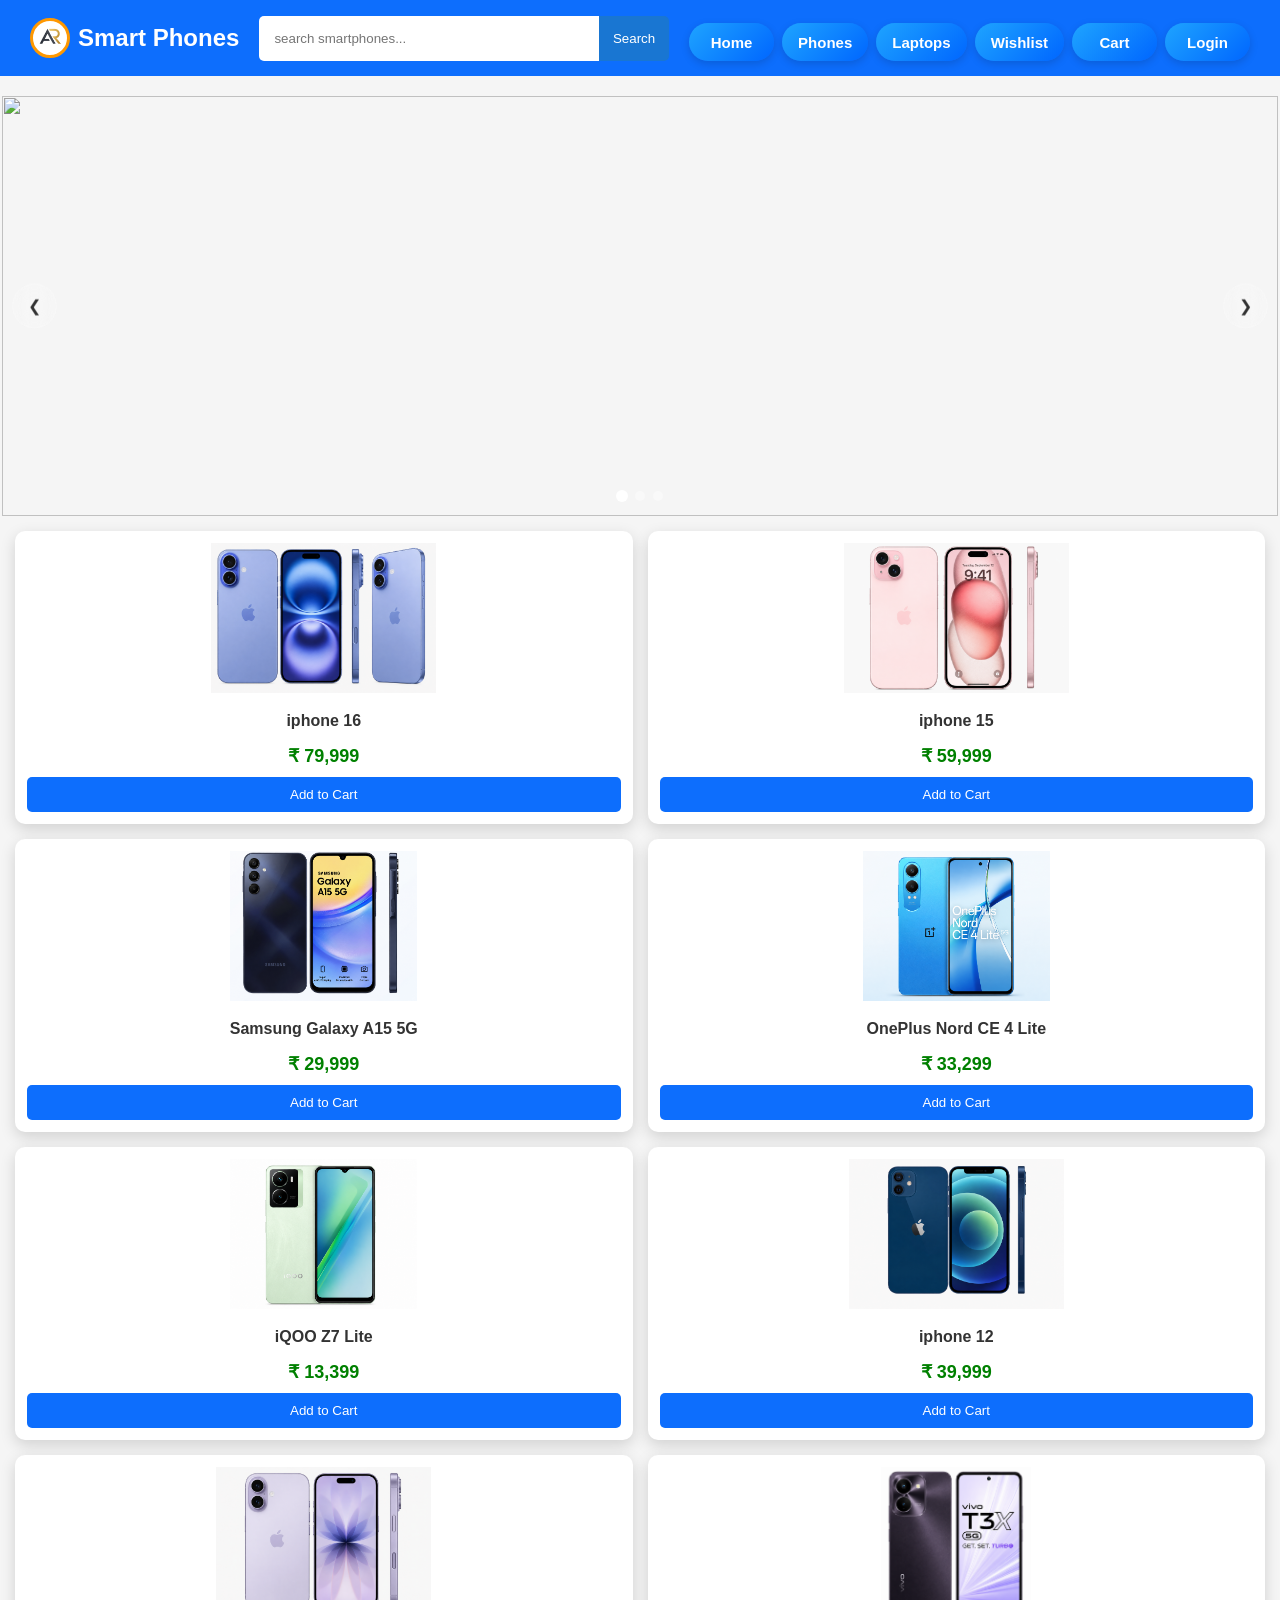
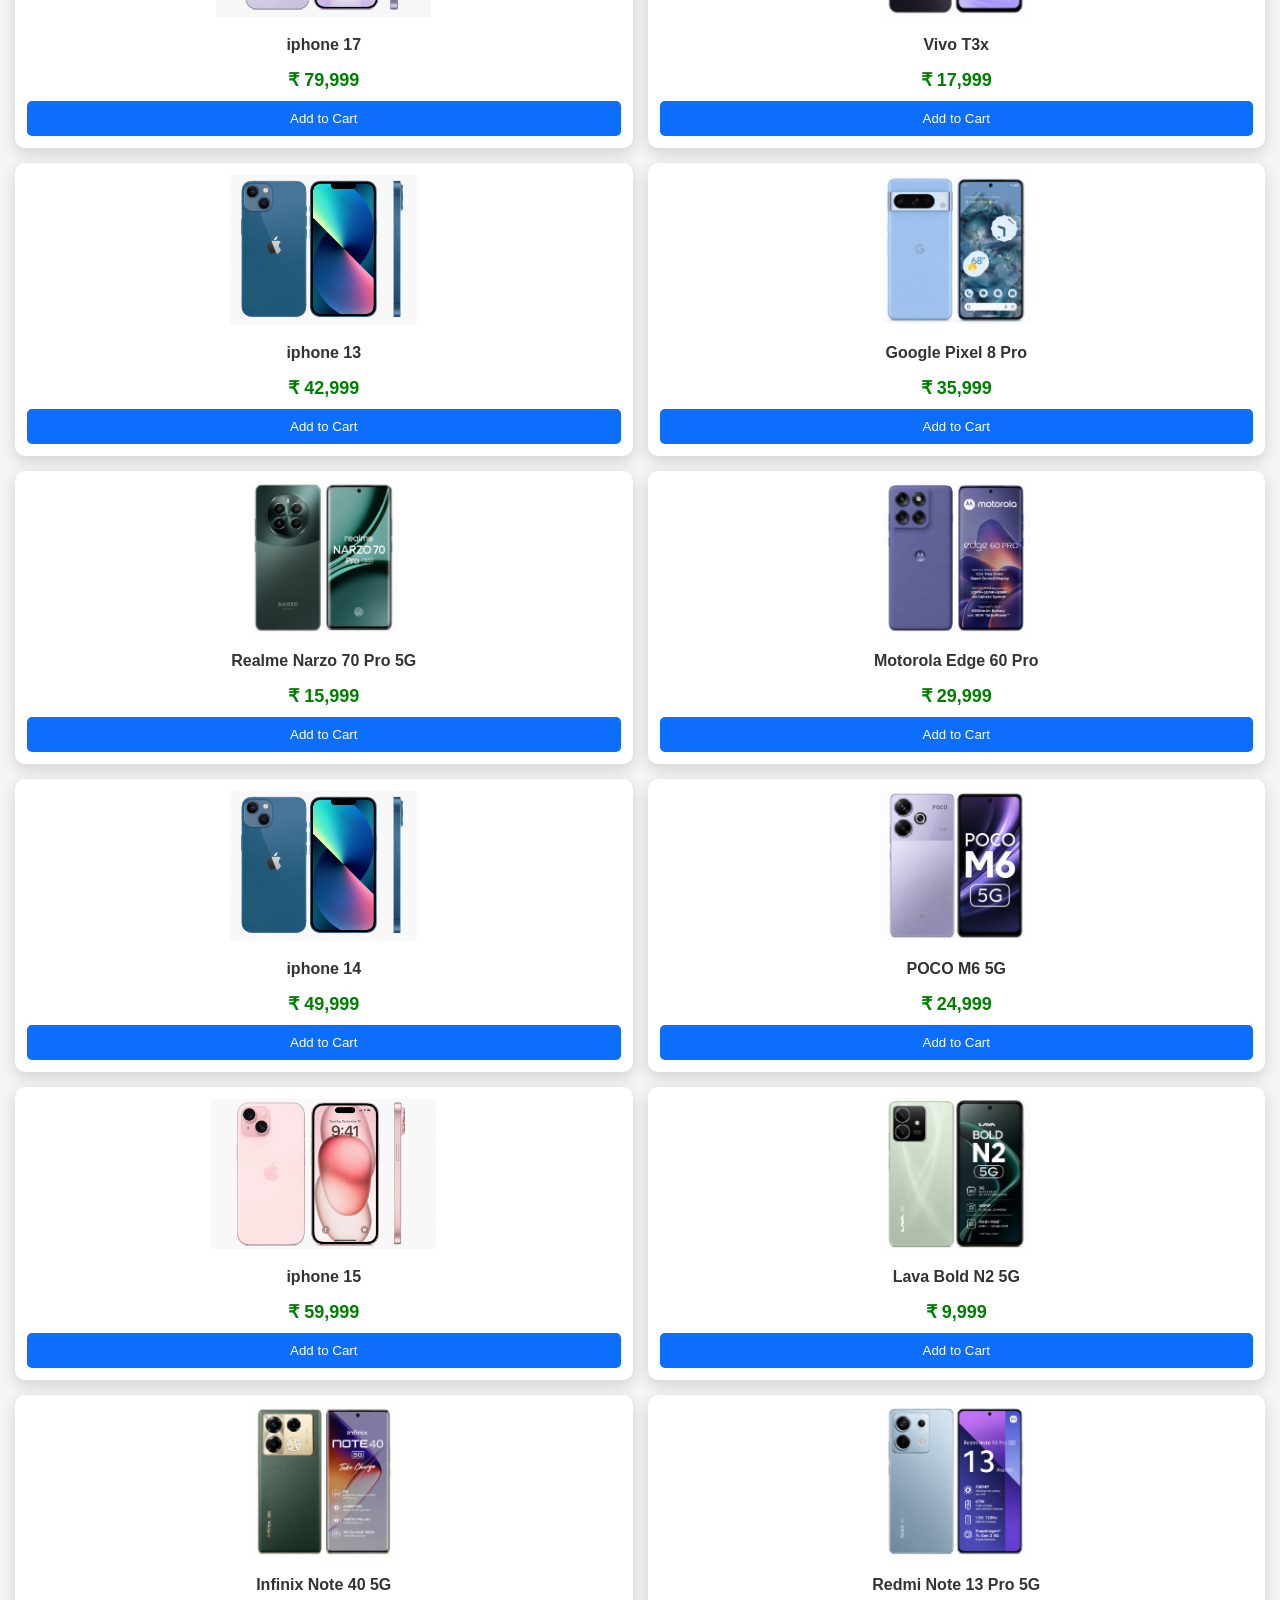
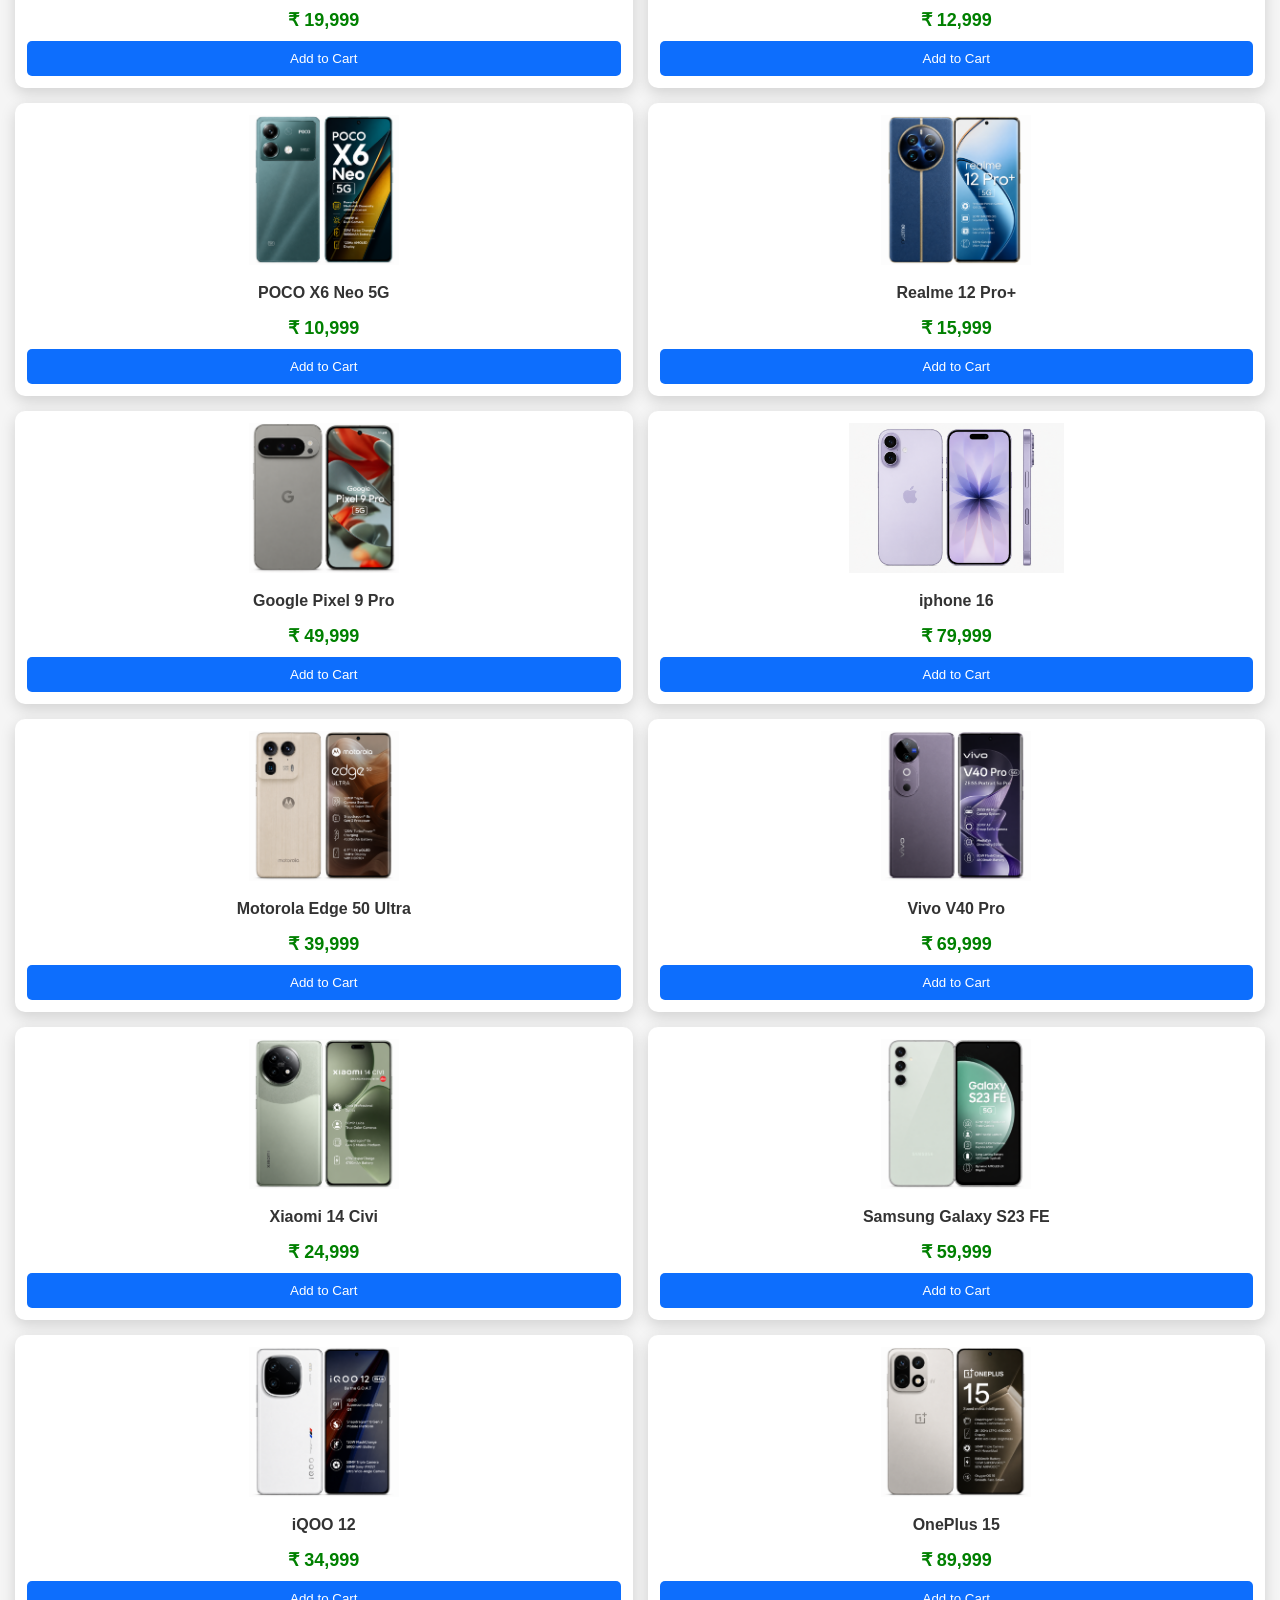
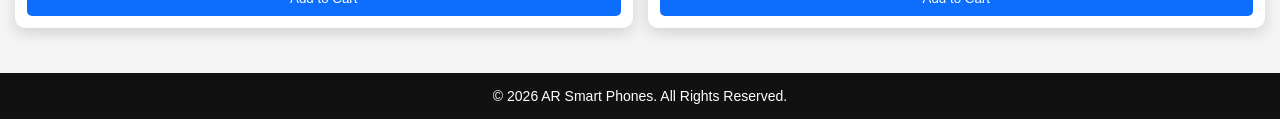
==== index.html @ ede851e2 "new file:   css/hero.css 	modified:   css/home.css 	modified:   index.html 	new file:   js/hero.js 	" ====
<!DOCTYPE html>
<html lang="en">

<head>
    <meta charset="UTF-8">
    <meta name="viewport" content="width=device-width, initial-scale=1.0">
    <title>AR SMART PHONES</title>
    <link rel="stylesheet" href="css/home.css">
    <link rel="stylesheet" href="css/hero.css">

</head>

<body>

    <header>
        <div class="logo">
            <img src="ar_logo1st.png" alt="AR_Logo">
            <h1>Smart Phones</h1>
        </div>

        <div class="search">
            <input type="text" placeholder="search smartphones...">
            <button>Search</button>
        </div>

        <nav>
            <a href="index.html" class="category">Home</a>
            <a href="products.html" class="category">Phones</a>
            <a href="laptops.html" class="category">Laptops</a>
            <a href="wishlist.html" class="category">Wishlist</a>
            <a href="cart.html" class="category">Cart</a>
            <a href="login.html" class="category">Login</a>
        </nav>
    </header>

    <div class="hero">
        <div class="slider" id="slider">

            <div class="slide active"><img src="https://picsum.photos/id/1015/1200/500"></div>
            <div class="slide"><img src="https://picsum.photos/id/1016/1200/500"></div>
            <div class="slide"><img src="https://picsum.photos/id/1018/1200/500"></div>

            <div class="arrow left" onclick="prevSlide()">❮</div>
            <div class="arrow right" onclick="nextSlide()">❯</div>

            <div class="dots" id="dots"></div>

        </div>
    </div>

    <section class="products">

        <div class="card">
            <img src="iphone 16.png" alt="iphone 16">
            <h3>iphone 16</h3>
            <p>₹ 79,999</p>
            <button>Add to Cart</button>
        </div>

        <div class="card">
            <img src="image/iphone 15.png" alt="iphone 15">
            <h3>iphone 15</h3>
            <p>₹ 59,999</p>
            <button>Add to Cart</button>
        </div>

        <div class="card">
            <img src="image/samsumg galaxy a15.png" alt="Samsung Galaxy A15 5G">
            <h3>Samsung Galaxy A15 5G</h3>
            <p>₹ 29,999</p>
            <button>Add to Cart</button>
        </div>

        <div class="card">
            <img src="image/OnePlus Nord ce 4 lite.png" alt="OnePlus Nord CE 4 Lite">
            <h3>OnePlus Nord CE 4 Lite</h3>
            <p>₹ 33,299</p>
            <button>Add to Cart</button>
        </div>

        <div class="card">
            <img src="image/iqooZ7Lite.png" alt="iQOO Z7 Lite">
            <h3>iQOO Z7 Lite</h3>
            <p>₹ 13,399</p>
            <button>Add to Cart</button>
        </div>

        <div class="card">
            <img src="image/iphone 12.png" alt="iphone 12">
            <h3>iphone 12</h3>
            <p>₹ 39,999</p>
            <button>Add to Cart</button>
        </div>

        <div class="card">
            <img src="image/iphone17.png" alt="iphone 17">
            <h3>iphone 17</h3>
            <p>₹ 79,999</p>
            <button>Add to Cart</button>
        </div>

        <div class="card">
            <img src="image/vivoT3x.png" alt="Vivo T3x">
            <h3>Vivo T3x</h3>
            <p>₹ 17,999</p>
            <button>Add to Cart</button>
        </div>

        <div class="card">
            <img src="image/iphone13.png" alt="iphone 13">
            <h3>iphone 13</h3>
            <p>₹ 42,999</p>
            <button>Add to Cart</button>
        </div>

        <div class="card">
            <img src="image/googlePixel8Pro.png" alt="Google Pixel 8 Pro">
            <h3>Google Pixel 8 Pro</h3>
            <p>₹ 35,999</p>
            <button>Add to Cart</button>
        </div>

        <div class="card">
            <img src="image/realmeNarzo70Pro5G.png" alt="Realme Narzo 70 Pro 5G">
            <h3>Realme Narzo 70 Pro 5G</h3>
            <p>₹ 15,999</p>
            <button>Add to Cart</button>
        </div>

        <div class="card">
            <img src="image/motorolaEdge60Pro.png" alt="Motorola Edge 60 Pro">
            <h3>Motorola Edge 60 Pro</h3>
            <p>₹ 29,999</p>
            <button>Add to Cart</button>
        </div>

        <div class="card">
            <img src="image/iphone13.png" alt="iphone 14">
            <h3>iphone 14</h3>
            <p>₹ 49,999</p>
            <button>Add to Cart</button>
        </div>

        <div class="card">
            <img src="image/pocoM65G.png" alt="POCO M6 5G">
            <h3>POCO M6 5G</h3>
            <p>₹ 24,999</p>
            <button>Add to Cart</button>
        </div>

        <div class="card">
            <img src="image/iphone 15.png" alt="iphone 15">
            <h3>iphone 15</h3>
            <p>₹ 59,999</p>
            <button>Add to Cart</button>
        </div>

        <div class="card">
            <img src="image/lavaBoldN25G.png" alt="Lava Bold N2 5G">
            <h3>Lava Bold N2 5G</h3>
            <p>₹ 9,999</p>
            <button>Add to Cart</button>
        </div>

        <div class="card">
            <img src="image/infinixNote405G.png" alt="Infinix Note 40 5G">
            <h3>Infinix Note 40 5G</h3>
            <p>₹ 19,999</p>
            <button>Add to Cart</button>
        </div>

        <div class="card">
            <img src="image/redmiNote13Pro5G.png" alt="Redmi Note 13 Pro 5G">
            <h3>Redmi Note 13 Pro 5G</h3>
            <p>₹ 12,999</p>
            <button>Add to Cart</button>
        </div>

        <div class="card">
            <img src="image/pocoX6Neo5G.png" alt="POCO X6 Neo 5G">
            <h3>POCO X6 Neo 5G</h3>
            <p>₹ 10,999</p>
            <button>Add to Cart</button>
        </div>

        <div class="card">
            <img src="image/realme12ProPlus.png" alt="Realme 12 Pro+">
            <h3>Realme 12 Pro+</h3>
            <p>₹ 15,999</p>
            <button>Add to Cart</button>
        </div>

        <div class="card">
            <img src="image/googlePixel9Pro.png" alt="Google Pixel 9 pro">
            <h3>Google Pixel 9 Pro</h3>
            <p>₹ 49,999</p>
            <button>Add to Cart</button>
        </div>

        <div class="card">
            <img src="image/iphone17.png" alt="iphone 16">
            <h3>iphone 16</h3>
            <p>₹ 79,999</p>
            <button>Add to Cart</button>
        </div>

        <div class="card">
            <img src="image/motorolaEdge50Ultra.png" alt="Motorola Edge 50 Ultra">
            <h3>Motorola Edge 50 Ultra</h3>
            <p>₹ 39,999</p>
            <button>Add to Cart</button>
        </div>

        <div class="card">
            <img src="image/vivoV40Pro.png" alt="Vivo V40 Pro">
            <h3>Vivo V40 Pro</h3>
            <p>₹ 69,999</p>
            <button>Add to Cart</button>
        </div>

        <div class="card">
            <img src="image/xiaomi14civi.png" alt="Xiaomi 14 Civi">
            <h3>Xiaomi 14 Civi</h3>
            <p>₹ 24,999</p>
            <button>Add to Cart</button>
        </div>

        <div class="card">
            <img src="image/s23fe.png" alt="Samsung Galaxy S23 FE">
            <h3>Samsung Galaxy S23 FE</h3>
            <p>₹ 59,999</p>
            <button>Add to Cart</button>
        </div>

        <div class="card">
            <img src="image/iqoo12.png" alt="iQOO 12">
            <h3>iQOO 12</h3>
            <p>₹ 34,999</p>
            <button>Add to Cart</button>
        </div>

        <div class="card">
            <img src="image/oneplus 15.png" alt="OnePlus 15">
            <h3>OnePlus 15</h3>
            <p>₹ 89,999</p>
            <button>Add to Cart</button>
        </div>

    </section>

    <footer>
        <p>&copy; 2026 AR Smart Phones. All Rights Reserved.</p>
    </footer>

    <script src="js/hero.js"></script>
    <script src="js/home.js"></script>
</body>

</html>
---- css/home.css ----
/* =========================
   RESET
========================= */

*{
    margin:0;
    padding:0;
    box-sizing:border-box;
    font-family:Arial,sans-serif;
}

body{
    background:#f5f5f5;
    color:#333;
}

/* =========================
   HEADER
========================= */

header{
    display:flex;
    justify-content:space-between;
    align-items:center;
    flex-wrap:wrap;
    gap:20px;
    background:#0d6efd;
    color:#fff;
    padding:15px 30px;
    position:sticky;
    top:0;
    z-index:1000;
    margin-bottom:20px;
}

/* =========================
   LOGO
========================= */

.logo{
    display:flex;
    justify-content:center;
    align-items:center;
    gap:8px;
}

.logo img{
    width:40px;
    height:40px;
    background:#fff;
    border-radius:50%;
    border:3px solid #ff9800;
}

.logo h1{
    color:#fff;
    font-size:24px;
    margin:0;
    text-align:center;
}

/* =========================
   SEARCH
========================= */

.search{
    flex:1;
    max-width:550px;
    min-width:250px;
    display:flex;
}

.search input{
    flex:1;
    height:45px;
    padding:0 15px;
    border:none;
    outline:none;
    border-radius:5px 0 0 5px;
}

.search button{
    width:70px;
    border:none;
    background:#1976d2;
    color:#fff;
    cursor:pointer;
    border-radius:0 5px 5px 0;
}

/* =========================
   NAVIGATION
========================= */

nav{
    display:flex;
    justify-content:center;
    align-items:center;
    gap:8px;
    flex-wrap:wrap;
    margin-top:8px;
}

nav a{
    display:inline-flex;
    justify-content:center;
    align-items:center;
    min-width:85px;
    height:38px;
    padding:0 16px;
    background:linear-gradient(135deg,#1ea4ff,#0066ff);
    color:#fff;
    text-decoration:none;
    font-size:15px;
    font-weight:600;
    border-radius:25px;
    box-shadow:0 3px 8px rgba(0,0,0,.15);
    transition:.3s ease;
}

nav a:hover,
nav a.active{
    background:linear-gradient(135deg,#0066ff,#0048cc);
    transform:translateY(-2px);
}

/* =========================
   PRODUCTS
========================= */

.products{
    display:grid;
    grid-template-columns:repeat(auto-fit,minmax(250px,1fr));
    gap:20px;
    padding:30px;
}

.card{
    background:#fff;
    padding:20px;
    border-radius:10px;
    box-shadow:0 5px 15px rgba(0,0,0,.15);
    text-align:center;
}

.card img{
    width:100%;
    height:220px;
    object-fit:contain;
}

.card h3{
    margin:15px 0;
}

.card p{
    color:green;
    font-size:22px;
    font-weight:bold;
}

.card button{
    margin-top:10px;
    padding:10px 20px;
    background:#0d6efd;
    color:#fff;
    border:none;
    border-radius:5px;
    cursor:pointer;
}

/* =========================
   FOOTER
========================= */

footer{
    background:#111;
    color:#fff;
    text-align:center;
    padding:20px;
    margin-top:30px;
}

/* =========================
   MOBILE RESPONSIVE
========================= */

@media(max-width:768px){

    .logo{
        display:flex;
        justify-content:center;
        
    }
}

.hero h2{
    font-size:30px;
}

.hero p{
    font-size:16px;
}

.products{
    grid-template-columns:repeat(2,1fr);
    gap:15px;
    padding:15px;
}

.card{
    padding:12px;
}

.card img{
    height:150px;
}

.card h3{
    font-size:16px;
}

.card p{
    font-size:18px;
}

.card button{
    width:100%;
    padding:10px;
}

footer{
    font-size:14px;
    padding:15px;
}
---- css/hero.css ----
.hero {
    max-width: 1276px;
    margin: auto;
    overflow: hidden;
    position: relative;
}

.slider {
    display: flex;
    width: 100%;
    height: 420px;
    position: relative;
}

.slide {
    min-width: 100%;
    height: 100%;
    position: absolute;
    top: 0;
    left: 0;
    opacity: 0;
    transform: scale(1.1);
    transition: all 0.8s ease;
}

.slide.active {
    opacity: 1;
    transform: scale(1);
    z-index: 1;
}

.slide img {
    width: 100%;
    height: 100%;
    object-fit: cover;
    border-radius: 0px;
}

/* arrows */
.arrow {
    position: absolute;
    top: 50%;
    transform: translateY(-50%);
    width: 45px;
    height: 45px;
    border-radius: 50%;
    background: rgba(255, 255, 255, 0.15);
    backdrop-filter: blur(10px);
    border: 1px solid rgba(255, 255, 255, 0.2);
    display: flex;
    align-items: center;
    justify-content: center;
    cursor: pointer;
    z-index: 5;
}

.arrow:hover {
    background: rgba(255, 255, 255, 0.3);
}

.arrow.left {
    left: 10px
}

.arrow.right {
    right: 10px
}

/* dots */
.dots {
    position: absolute;
    bottom: 15px;
    width: 100%;
    display: flex;
    justify-content: center;
    gap: 8px;
}

.dot {
    width: 10px;
    height: 10px;
    border-radius: 50%;
    background: rgba(255, 255, 255, 0.4);
    cursor: pointer;
    transition: 0.3s;
}

.dot.active {
    background: white;
    transform: scale(1.2);
}

@media(max-width:768px) {
    .slider {
        height: 260px
    }
}
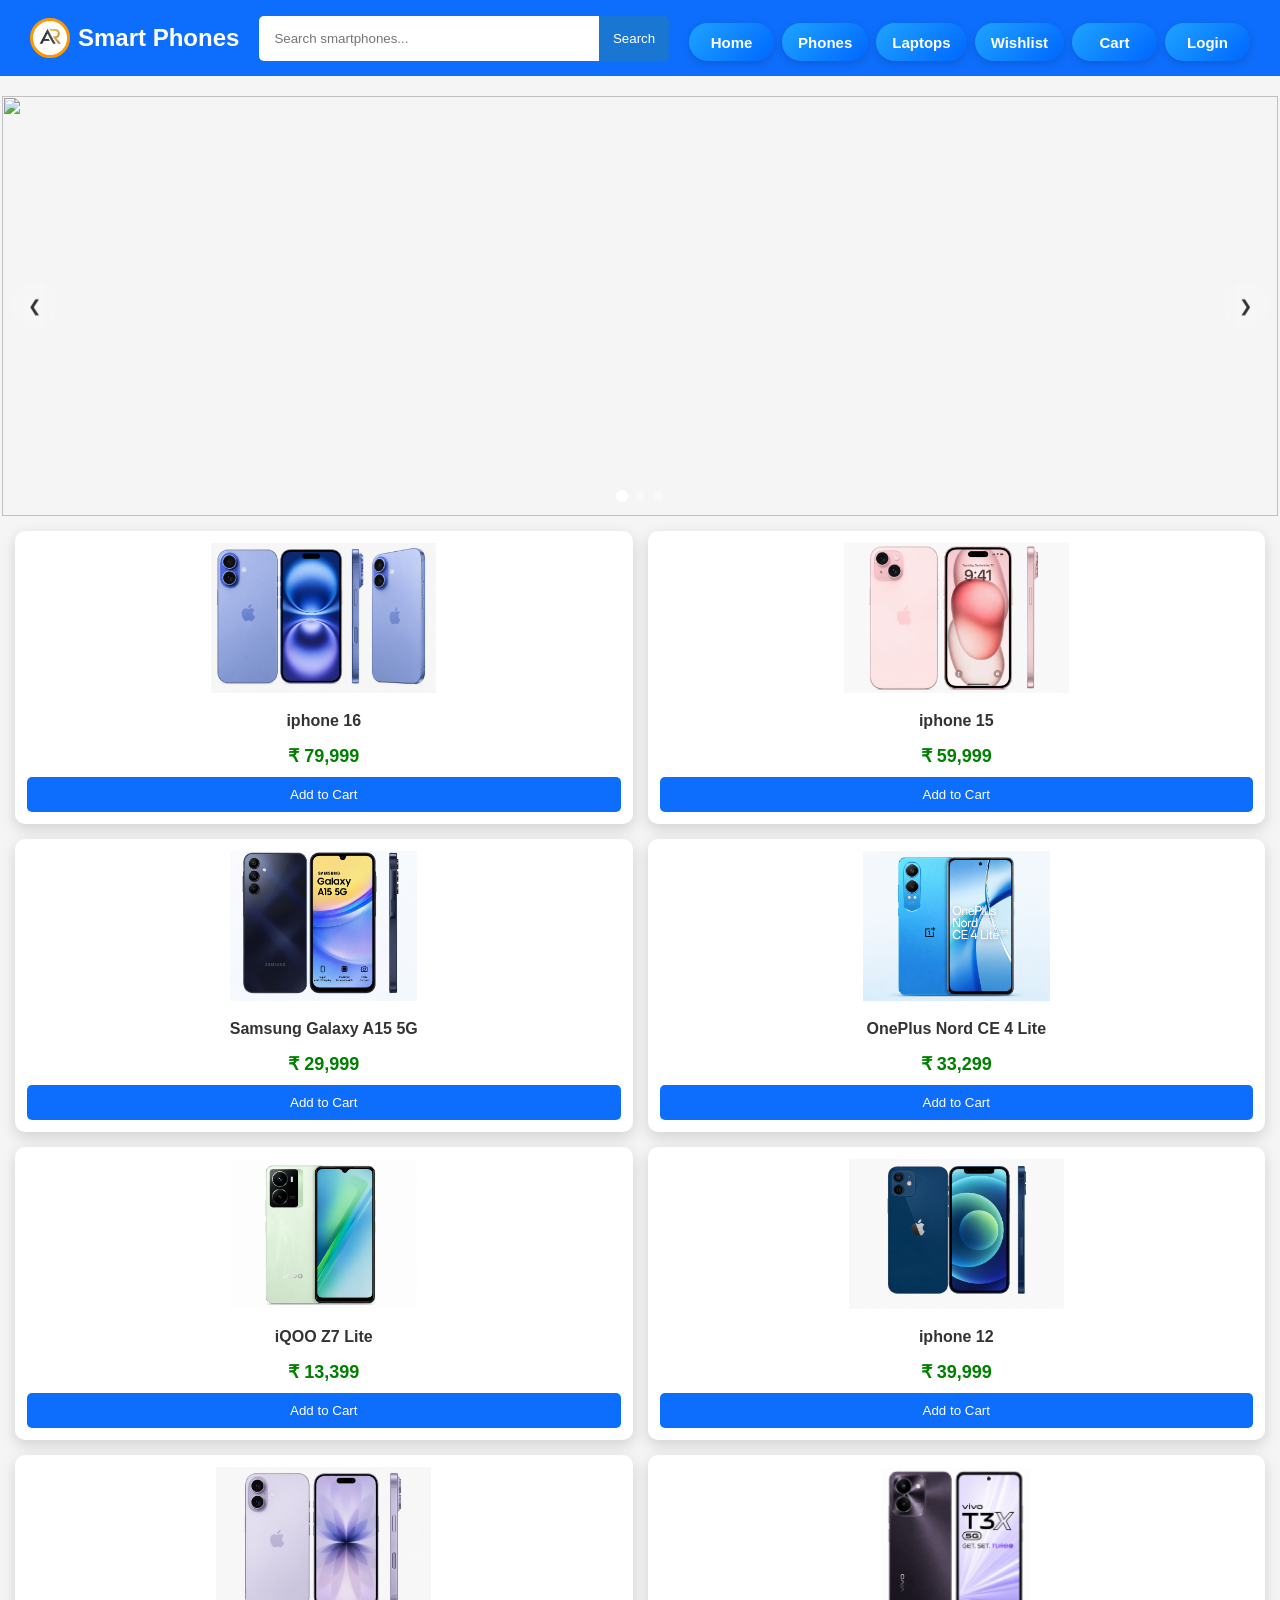
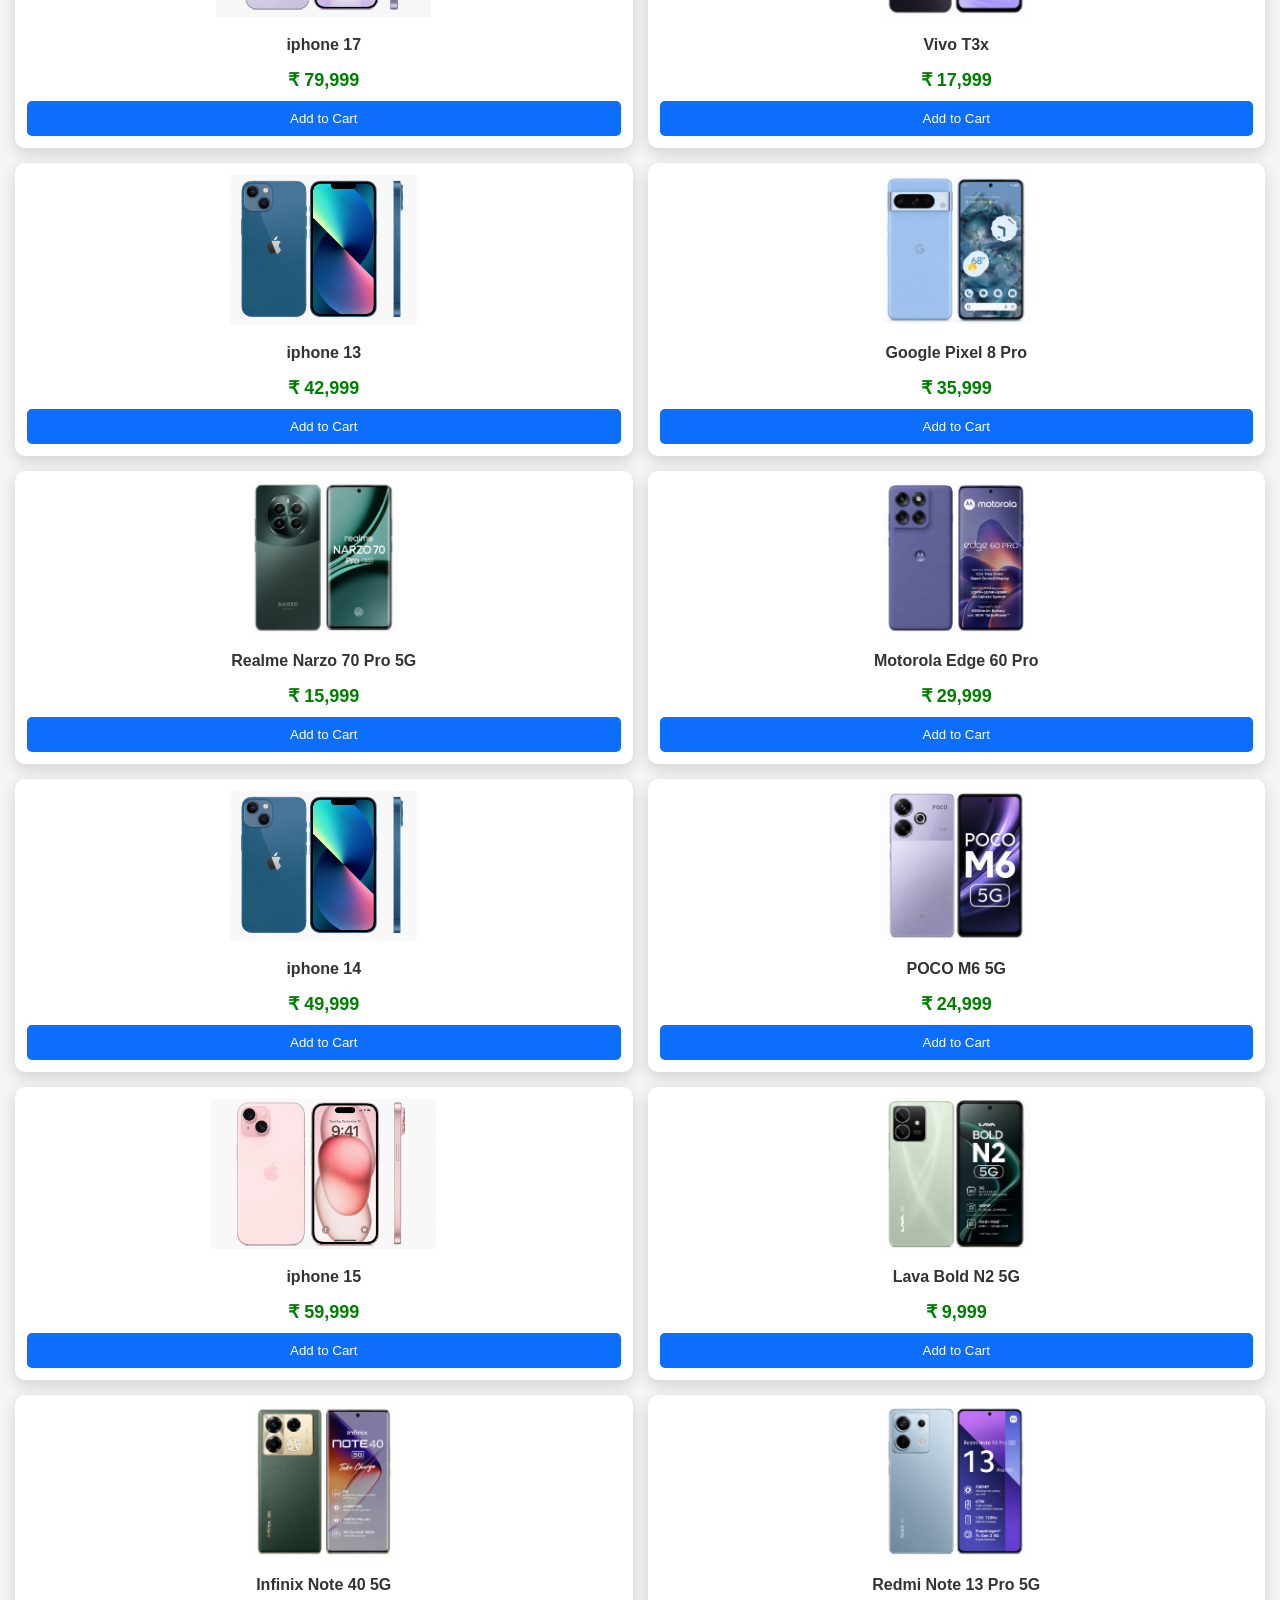
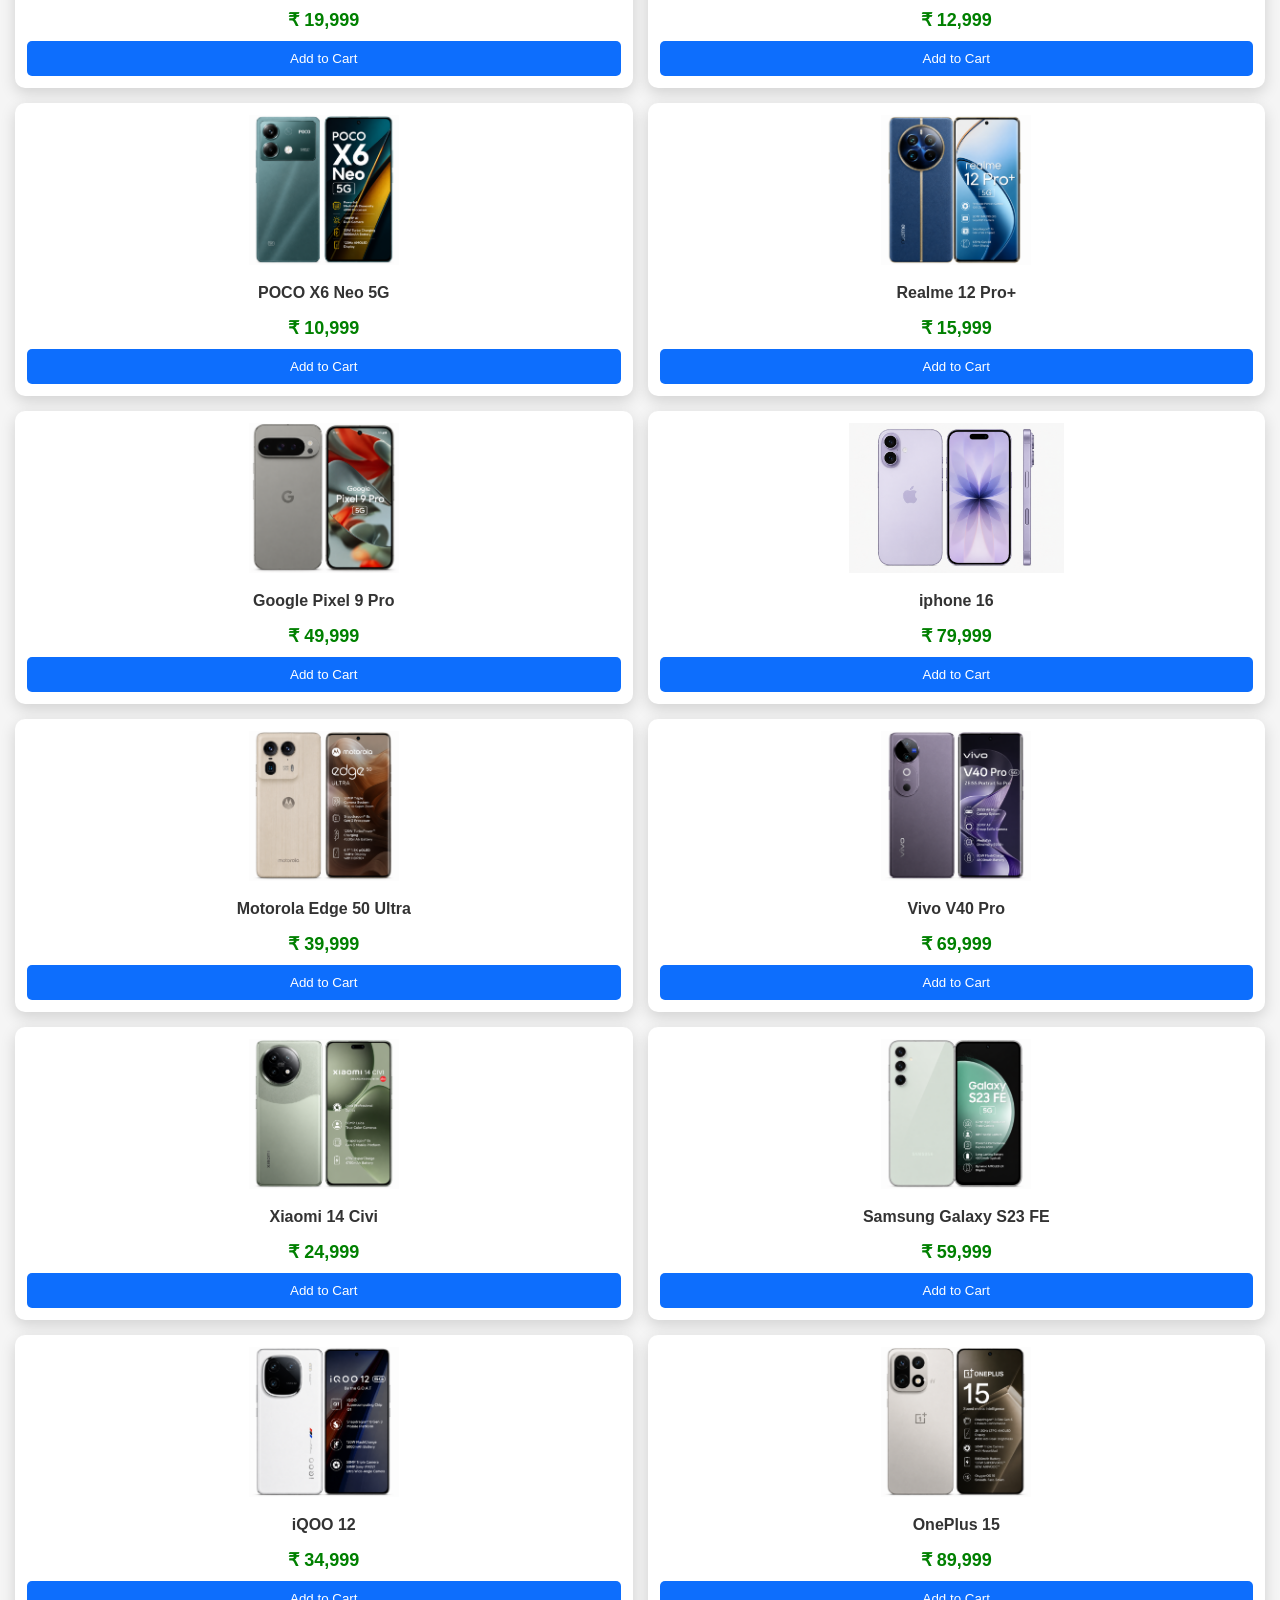
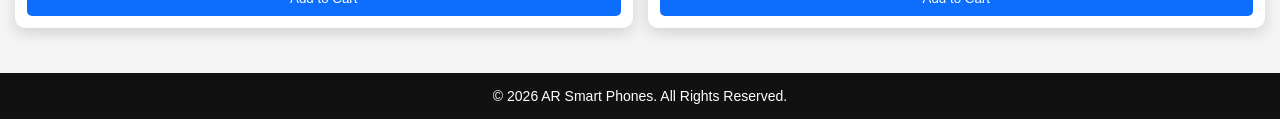
==== commit 1ad5031d: "modified:   css/home.css 	modified:   index.html 	modified:   js/home.js" ====
--- a/index.html
+++ b/index.html
@@ -13,24 +13,30 @@
 <body>
 
     <header>
+
+        <div class="menu-btn" onclick="toggleMenu()">
+            ☰
+        </div>
+
         <div class="logo">
             <img src="ar_logo1st.png" alt="AR_Logo">
             <h1>Smart Phones</h1>
         </div>
 
         <div class="search">
-            <input type="text" placeholder="search smartphones...">
+            <input type="text" placeholder="Search smartphones...">
             <button>Search</button>
         </div>
 
-        <nav>
-            <a href="index.html" class="category">Home</a>
-            <a href="products.html" class="category">Phones</a>
-            <a href="laptops.html" class="category">Laptops</a>
-            <a href="wishlist.html" class="category">Wishlist</a>
-            <a href="cart.html" class="category">Cart</a>
-            <a href="login.html" class="category">Login</a>
+        <nav id="navMenu">
+            <a href="index.html">Home</a>
+            <a href="products.html">Phones</a>
+            <a href="laptops.html">Laptops</a>
+            <a href="wishlist.html">Wishlist</a>
+            <a href="cart.html">Cart</a>
+            <a href="login.html">Login</a>
         </nav>
+
     </header>
 
     <div class="hero">
--- a/css/home.css
+++ b/css/home.css
@@ -2,234 +2,313 @@
    RESET
 ========================= */
 
-*{
-    margin:0;
-    padding:0;
-    box-sizing:border-box;
-    font-family:Arial,sans-serif;
-}
-
-body{
-    background:#f5f5f5;
-    color:#333;
+* {
+    margin: 0;
+    padding: 0;
+    box-sizing: border-box;
+    font-family: Arial, sans-serif;
+}
+
+body {
+    background: #f5f5f5;
+    color: #333;
 }
 
 /* =========================
    HEADER
 ========================= */
 
-header{
-    display:flex;
-    justify-content:space-between;
-    align-items:center;
-    flex-wrap:wrap;
-    gap:20px;
-    background:#0d6efd;
-    color:#fff;
-    padding:15px 30px;
-    position:sticky;
-    top:0;
-    z-index:1000;
-    margin-bottom:20px;
-}
+header {
+    display: flex;
+    justify-content: space-between;
+    align-items: center;
+    flex-wrap: wrap;
+    gap: 20px;
+    background: #0d6efd;
+    color: #fff;
+    padding: 15px 30px;
+    position: sticky;
+    top: 0;
+    z-index: 1000;
+    margin-bottom: 20px;
+}
+
+.menu-btn {
+        display: none;
+    }
 
 /* =========================
    LOGO
 ========================= */
 
-.logo{
-    display:flex;
-    justify-content:center;
-    align-items:center;
-    gap:8px;
-}
-
-.logo img{
-    width:40px;
-    height:40px;
-    background:#fff;
-    border-radius:50%;
-    border:3px solid #ff9800;
-}
-
-.logo h1{
-    color:#fff;
-    font-size:24px;
-    margin:0;
-    text-align:center;
+.logo {
+    display: flex;
+    justify-content: center;
+    align-items: center;
+    gap: 8px;
+}
+
+.logo img {
+    width: 40px;
+    height: 40px;
+    background: #fff;
+    border-radius: 50%;
+    border: 3px solid #ff9800;
+}
+
+.logo h1 {
+    color: #fff;
+    font-size: 24px;
+    margin: 0;
+    text-align: center;
 }
 
 /* =========================
    SEARCH
 ========================= */
 
-.search{
-    flex:1;
-    max-width:550px;
-    min-width:250px;
-    display:flex;
-}
-
-.search input{
-    flex:1;
-    height:45px;
-    padding:0 15px;
-    border:none;
-    outline:none;
-    border-radius:5px 0 0 5px;
-}
-
-.search button{
-    width:70px;
-    border:none;
-    background:#1976d2;
-    color:#fff;
-    cursor:pointer;
-    border-radius:0 5px 5px 0;
+.search {
+    flex: 1;
+    max-width: 550px;
+    min-width: 250px;
+    display: flex;
+}
+
+.search input {
+    flex: 1;
+    height: 45px;
+    padding: 0 15px;
+    border: none;
+    outline: none;
+    border-radius: 5px 0 0 5px;
+}
+
+.search button {
+    width: 70px;
+    border: none;
+    background: #1976d2;
+    color: #fff;
+    cursor: pointer;
+    border-radius: 0 5px 5px 0;
 }
 
 /* =========================
    NAVIGATION
 ========================= */
 
-nav{
-    display:flex;
-    justify-content:center;
-    align-items:center;
-    gap:8px;
-    flex-wrap:wrap;
-    margin-top:8px;
-}
-
-nav a{
-    display:inline-flex;
-    justify-content:center;
-    align-items:center;
-    min-width:85px;
-    height:38px;
-    padding:0 16px;
-    background:linear-gradient(135deg,#1ea4ff,#0066ff);
-    color:#fff;
-    text-decoration:none;
-    font-size:15px;
-    font-weight:600;
-    border-radius:25px;
-    box-shadow:0 3px 8px rgba(0,0,0,.15);
-    transition:.3s ease;
+nav {
+    display: flex;
+    justify-content: center;
+    align-items: center;
+    gap: 8px;
+    flex-wrap: wrap;
+    margin-top: 8px;
+}
+
+nav a {
+    display: inline-flex;
+    justify-content: center;
+    align-items: center;
+    min-width: 85px;
+    height: 38px;
+    padding: 0 16px;
+    background: linear-gradient(135deg, #1ea4ff, #0066ff);
+    color: #fff;
+    text-decoration: none;
+    font-size: 15px;
+    font-weight: 600;
+    border-radius: 25px;
+    box-shadow: 0 3px 8px rgba(0, 0, 0, .15);
+    transition: .3s ease;
 }
 
 nav a:hover,
-nav a.active{
-    background:linear-gradient(135deg,#0066ff,#0048cc);
-    transform:translateY(-2px);
+nav a.active {
+    background: linear-gradient(135deg, #0066ff, #0048cc);
+    transform: translateY(-2px);
 }
 
 /* =========================
    PRODUCTS
 ========================= */
 
-.products{
-    display:grid;
-    grid-template-columns:repeat(auto-fit,minmax(250px,1fr));
-    gap:20px;
-    padding:30px;
-}
-
-.card{
-    background:#fff;
-    padding:20px;
-    border-radius:10px;
-    box-shadow:0 5px 15px rgba(0,0,0,.15);
-    text-align:center;
-}
-
-.card img{
-    width:100%;
-    height:220px;
-    object-fit:contain;
-}
-
-.card h3{
-    margin:15px 0;
-}
-
-.card p{
-    color:green;
-    font-size:22px;
-    font-weight:bold;
-}
-
-.card button{
-    margin-top:10px;
-    padding:10px 20px;
-    background:#0d6efd;
-    color:#fff;
-    border:none;
-    border-radius:5px;
-    cursor:pointer;
+.products {
+    display: grid;
+    grid-template-columns: repeat(auto-fit, minmax(250px, 1fr));
+    gap: 20px;
+    padding: 30px;
+}
+
+.card {
+    background: #fff;
+    padding: 20px;
+    border-radius: 10px;
+    box-shadow: 0 5px 15px rgba(0, 0, 0, .15);
+    text-align: center;
+}
+
+.card img {
+    width: 100%;
+    height: 220px;
+    object-fit: contain;
+}
+
+.card h3 {
+    margin: 15px 0;
+}
+
+.card p {
+    color: green;
+    font-size: 22px;
+    font-weight: bold;
+}
+
+.card button {
+    margin-top: 10px;
+    padding: 10px 20px;
+    background: #0d6efd;
+    color: #fff;
+    border: none;
+    border-radius: 5px;
+    cursor: pointer;
 }
 
 /* =========================
    FOOTER
 ========================= */
 
-footer{
-    background:#111;
-    color:#fff;
-    text-align:center;
-    padding:20px;
-    margin-top:30px;
+footer {
+    background: #111;
+    color: #fff;
+    text-align: center;
+    padding: 20px;
+    margin-top: 30px;
 }
 
 /* =========================
    MOBILE RESPONSIVE
 ========================= */
 
-@media(max-width:768px){
-
-    .logo{
-        display:flex;
-        justify-content:center;
-        
-    }
-}
-
-.hero h2{
-    font-size:30px;
-}
-
-.hero p{
-    font-size:16px;
-}
-
-.products{
-    grid-template-columns:repeat(2,1fr);
-    gap:15px;
-    padding:15px;
-}
-
-.card{
-    padding:12px;
-}
-
-.card img{
-    height:150px;
-}
-
-.card h3{
-    font-size:16px;
-}
-
-.card p{
-    font-size:18px;
-}
-
-.card button{
-    width:100%;
-    padding:10px;
-}
-
-footer{
-    font-size:14px;
-    padding:15px;
-}
+@media(max-width:768px) {
+    .logo {
+        display: flex;
+        justify-content: center;
+        align-items: center;
+        gap: 8px;
+    }
+
+    .logo img {
+        width: 40px;
+        height: 40px;
+        background: #fff;
+        border-radius: 50%;
+        border: 3px solid #ff9800;
+    }
+
+    .logo h1 {
+        display: none;
+    }
+
+    .search {
+        flex: 1;
+        max-width: 550px;
+        min-width: 250px;
+        display: flex;
+    }
+
+    .search input {
+        flex: 1;
+        height: 45px;
+        padding: 0 15px;
+        border: none;
+        outline: none;
+        border-radius: 5px 0 0 5px;
+    }
+
+    .search button {
+        width: 70px;
+        border: none;
+        background: #1976d2;
+        color: #fff;
+        cursor: pointer;
+        border-radius: 0 5px 5px 0;
+    }
+
+    header {
+        display: flex;
+        align-items: center;
+        justify-content: space-between;
+        padding: 15px 20px;
+    }
+
+    .menu-btn {
+        display: block;
+        font-size: 30px;
+        cursor: pointer;
+        margin-right: 15px;
+        user-select: none;
+    }
+
+    nav {
+        position: absolute;
+        top: 70px;
+        left: 15px;
+        width: 220px;
+        background: #fff;
+        border-radius: 10px;
+        box-shadow: 0 5px 20px rgba(0, 0, 0, .2);
+        display: none;
+        flex-direction: column;
+        overflow: hidden;
+        z-index: 999;
+    }
+
+    nav.active {
+        display: flex;
+    }
+
+    nav a {
+        padding: 15px;
+        text-decoration: none;
+        color: #333;
+        border-bottom: 1px solid #eee;
+        transition: .3s;
+    }
+
+    nav a:hover {
+        background: #f2f2f2;
+        color: #007bff;
+    }
+}
+
+.products {
+    grid-template-columns: repeat(2, 1fr);
+    gap: 15px;
+    padding: 15px;
+}
+
+.card {
+    padding: 12px;
+}
+
+.card img {
+    height: 150px;
+}
+
+.card h3 {
+    font-size: 16px;
+}
+
+.card p {
+    font-size: 18px;
+}
+
+.card button {
+    width: 100%;
+    padding: 10px;
+}
+
+footer {
+    font-size: 14px;
+    padding: 15px;
+}
--- a/css/hero.css
+++ b/css/hero.css
@@ -94,4 +94,8 @@
     .slider {
         height: 260px
     }
+
+    .hero {
+        width: 94%;
+    }
 }
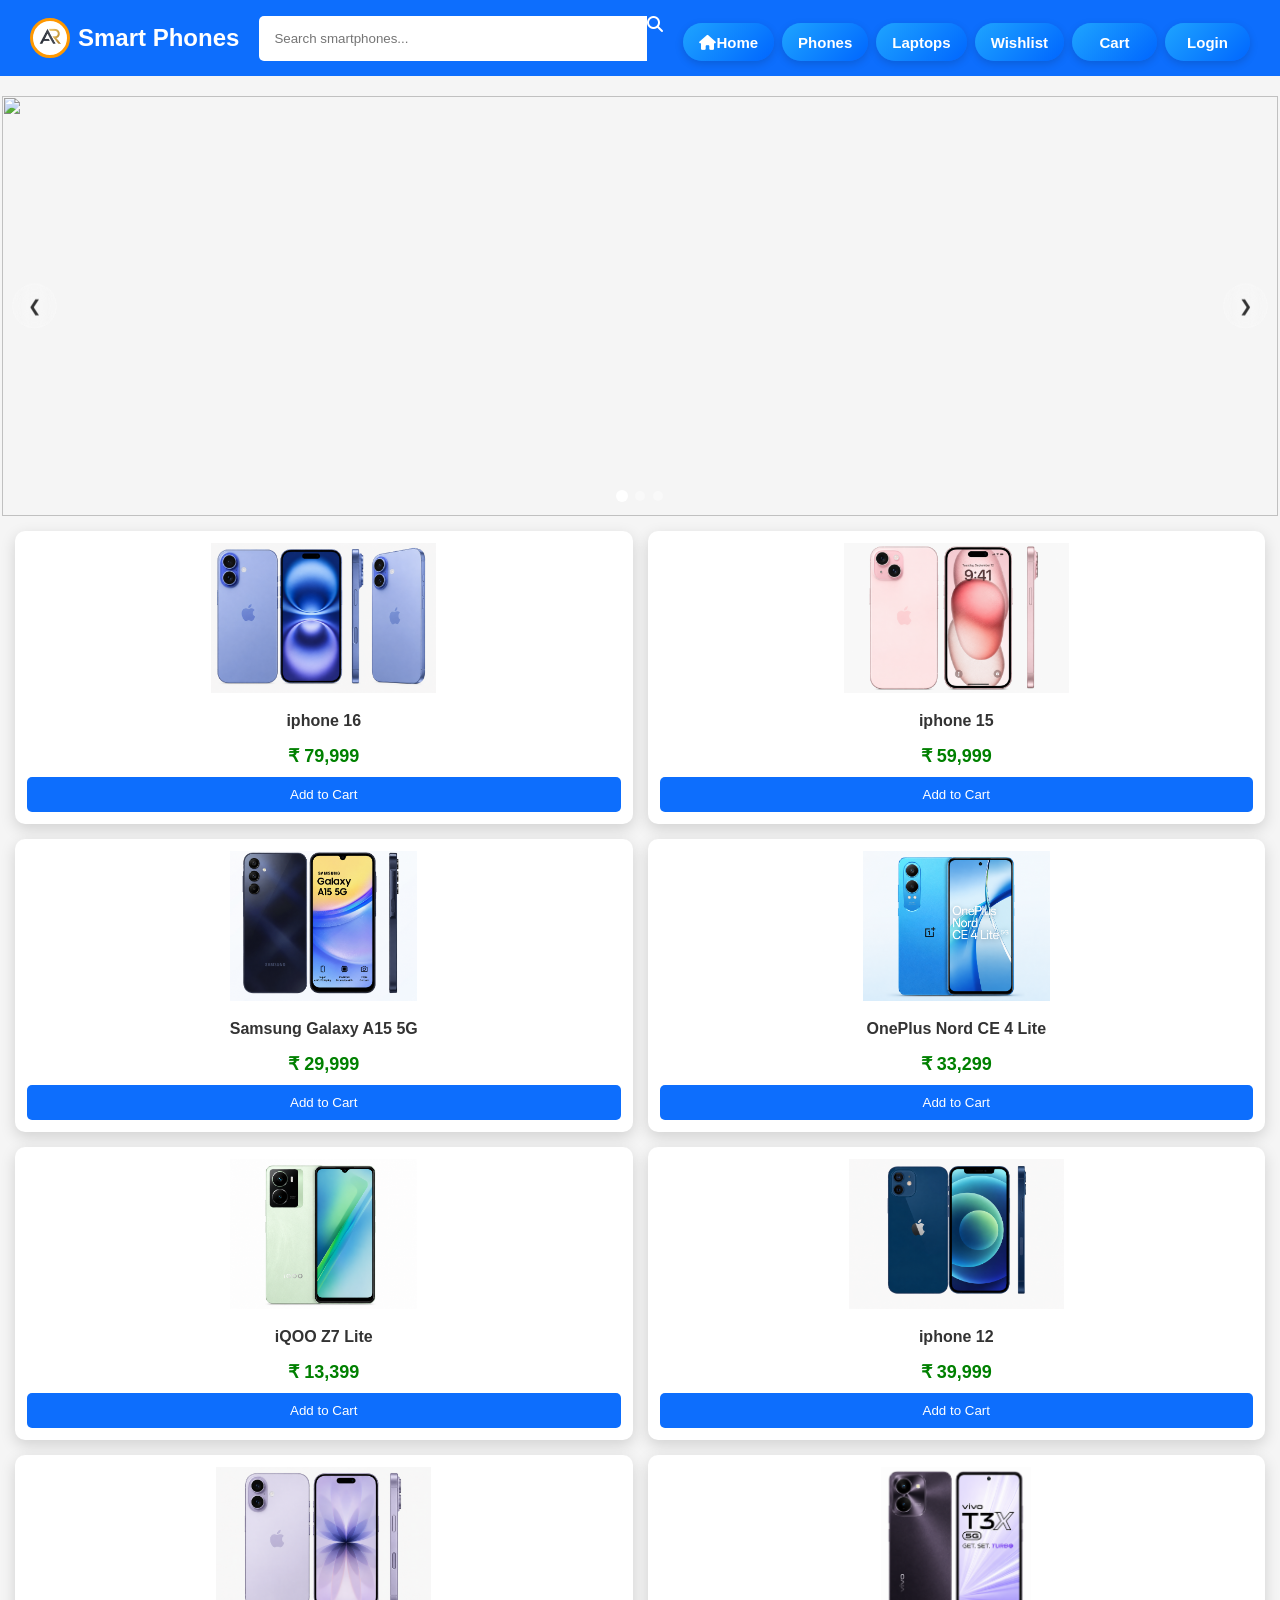
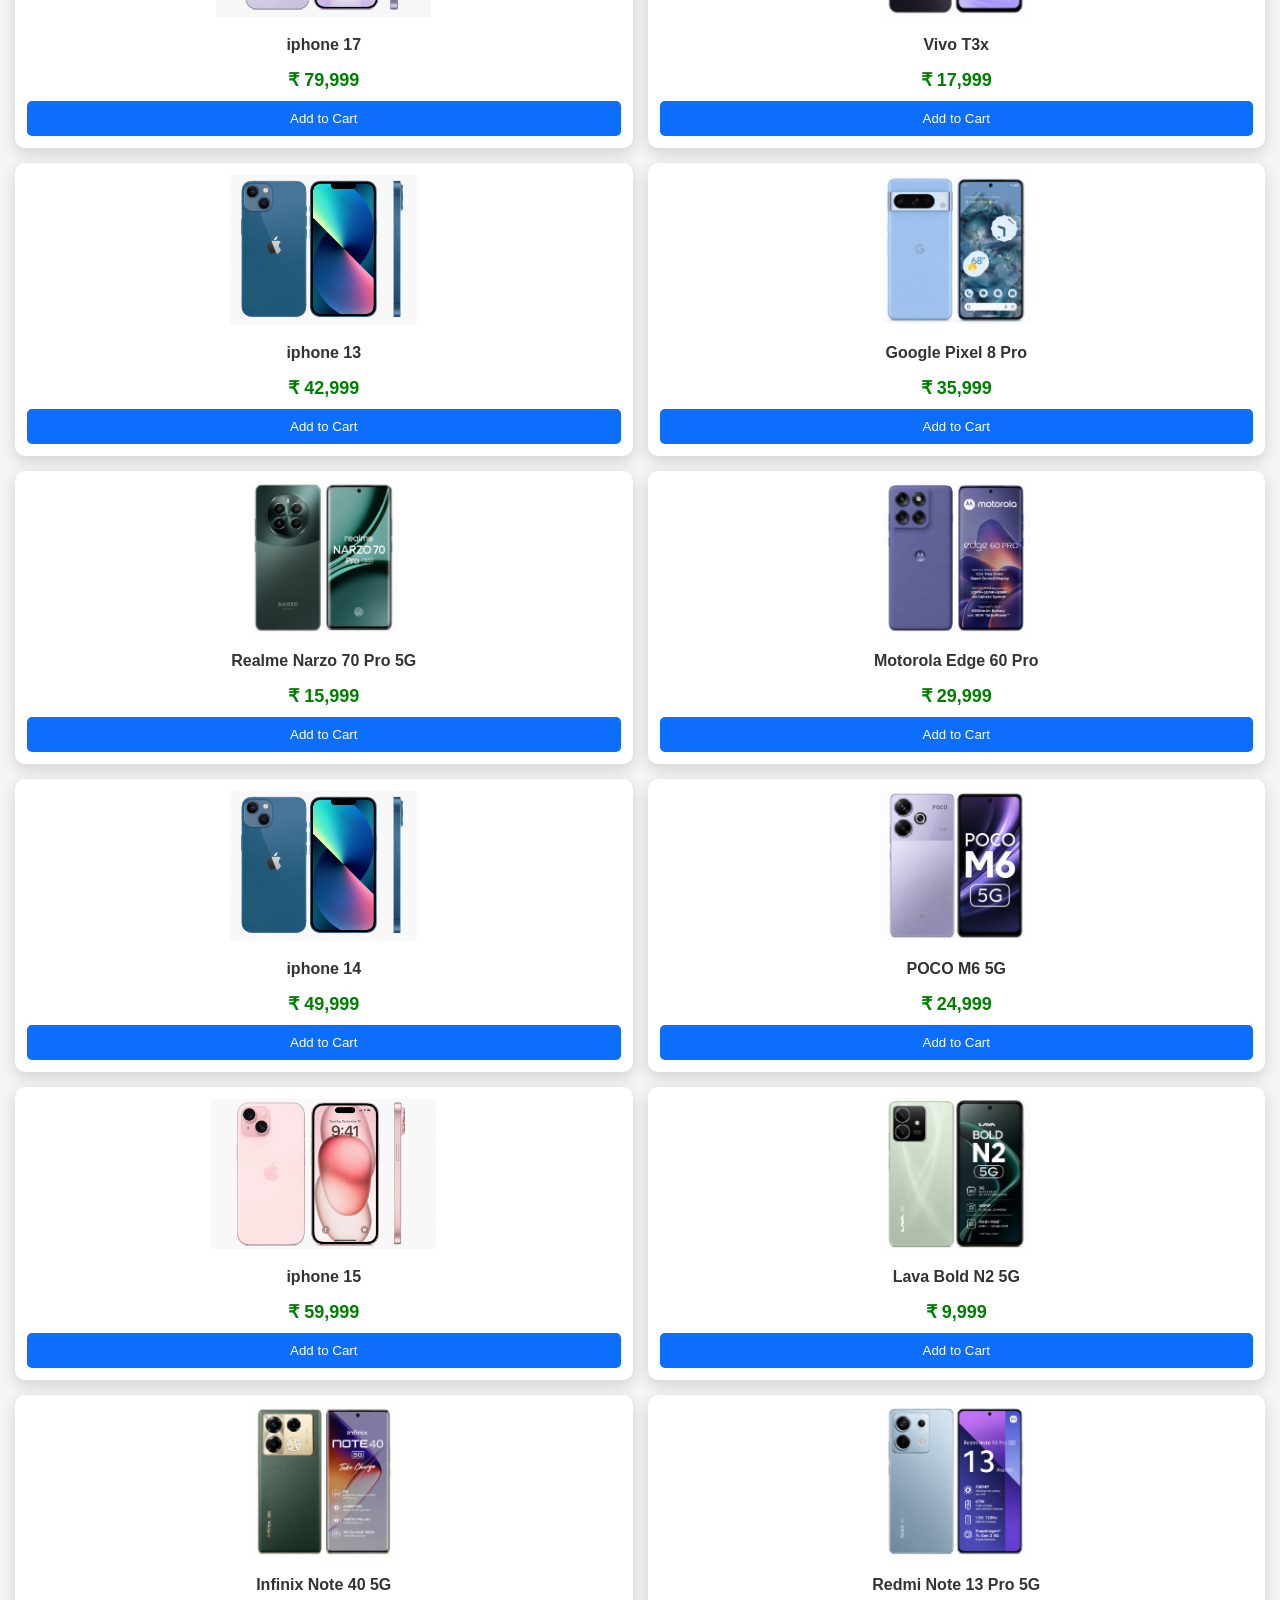
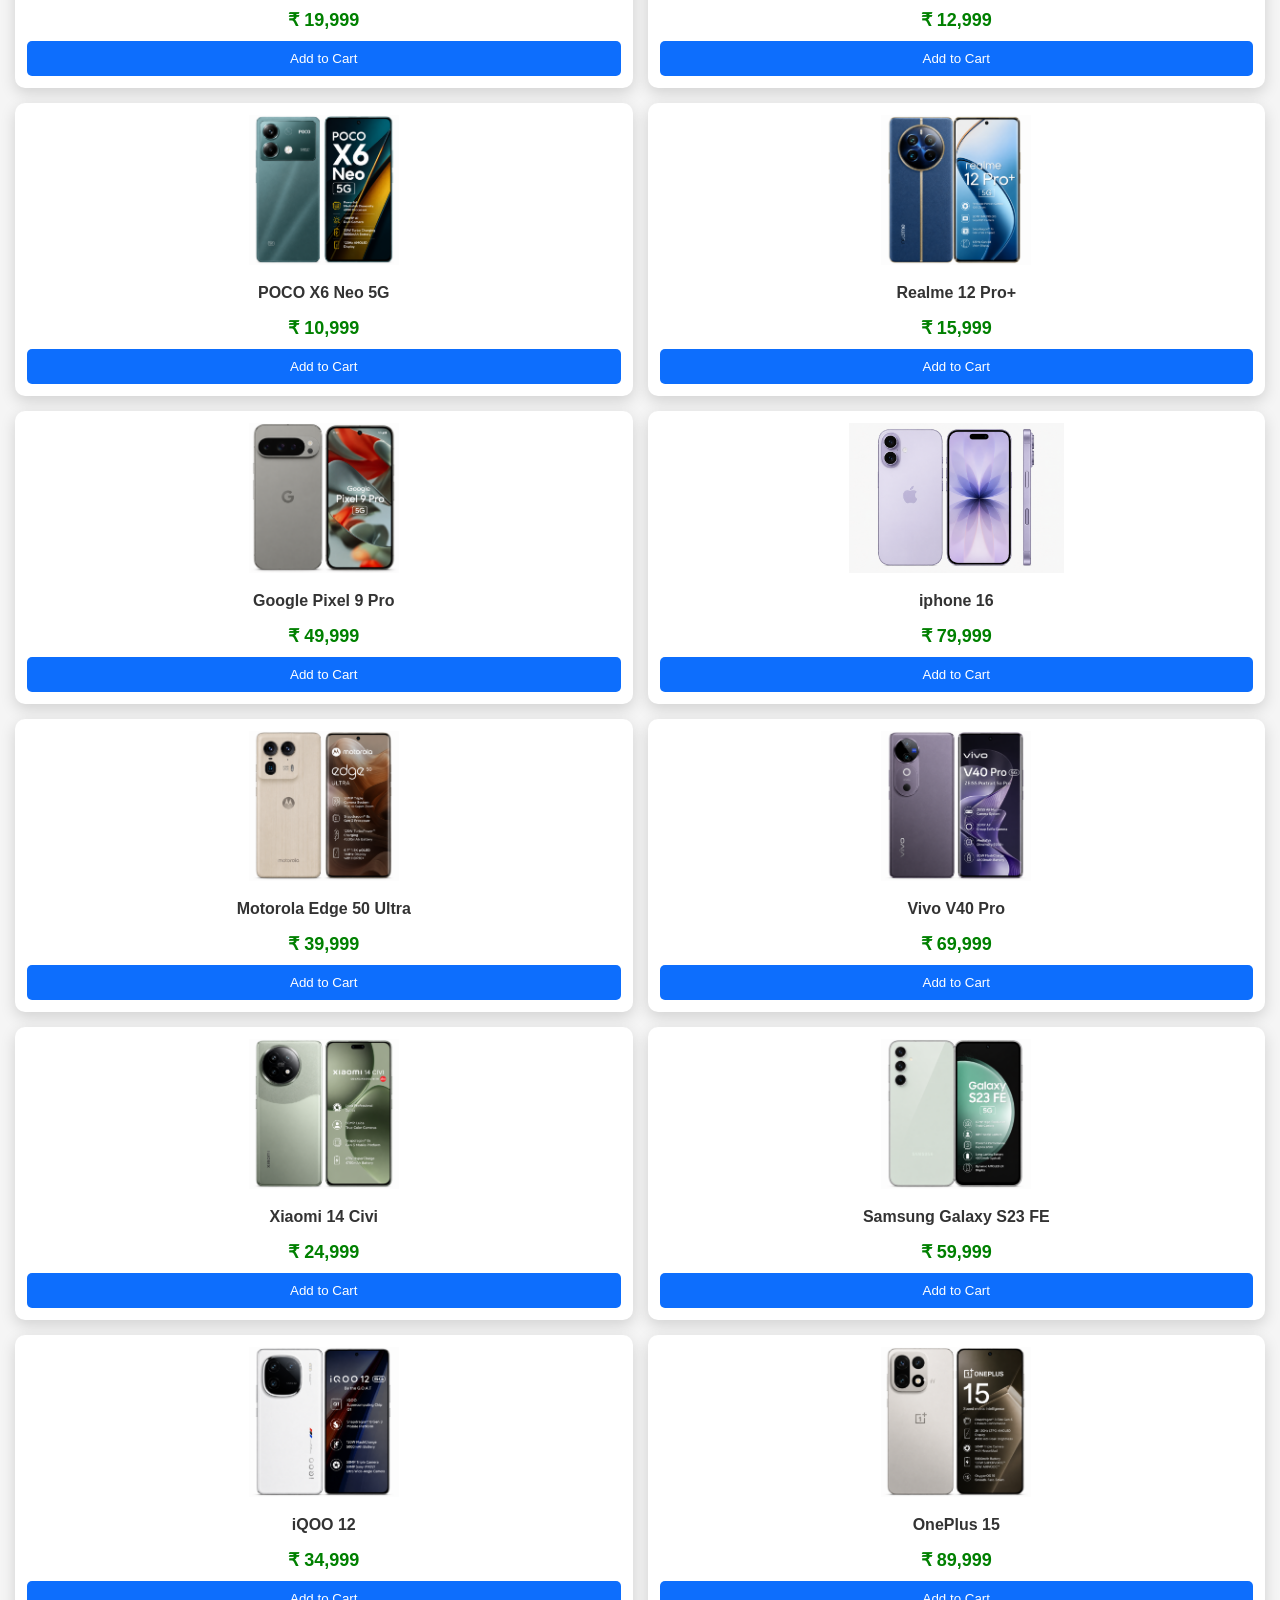
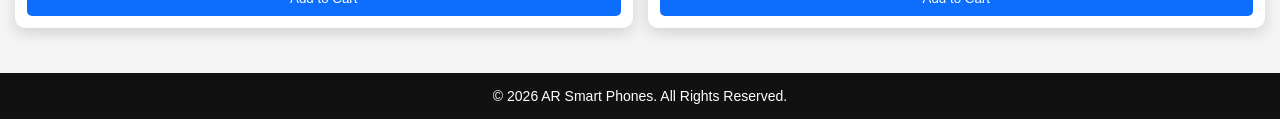
==== commit c5822537: "modified:   css/hero.css 	modified:   css/home.css 	modified:   index.html" ====
--- a/index.html
+++ b/index.html
@@ -5,6 +5,7 @@
     <meta charset="UTF-8">
     <meta name="viewport" content="width=device-width, initial-scale=1.0">
     <title>AR SMART PHONES</title>
+    <link rel="stylesheet" href="https://cdnjs.cloudflare.com/ajax/libs/font-awesome/6.6.0/css/all.min.css">
     <link rel="stylesheet" href="css/home.css">
     <link rel="stylesheet" href="css/hero.css">
 
@@ -25,11 +26,11 @@
 
         <div class="search">
             <input type="text" placeholder="Search smartphones...">
-            <button>Search</button>
+            <i class="fa-solid fa-magnifying-glass"></i>
         </div>
 
         <nav id="navMenu">
-            <a href="index.html">Home</a>
+            <a href="index.html"><i class="fa-solid fa-house"></i>Home</a>
             <a href="products.html">Phones</a>
             <a href="laptops.html">Laptops</a>
             <a href="wishlist.html">Wishlist</a>
--- a/css/home.css
+++ b/css/home.css
@@ -34,8 +34,8 @@
 }
 
 .menu-btn {
-        display: none;
-    }
+    display: none;
+}
 
 /* =========================
    LOGO
@@ -81,15 +81,6 @@
     border: none;
     outline: none;
     border-radius: 5px 0 0 5px;
-}
-
-.search button {
-    width: 70px;
-    border: none;
-    background: #1976d2;
-    color: #fff;
-    cursor: pointer;
-    border-radius: 0 5px 5px 0;
 }
 
 /* =========================
@@ -211,27 +202,25 @@
 
     .search {
         flex: 1;
-        max-width: 550px;
-        min-width: 250px;
-        display: flex;
+        min-width: 50%;
+        position: relative;
     }
 
     .search input {
         flex: 1;
-        height: 45px;
-        padding: 0 15px;
-        border: none;
-        outline: none;
-        border-radius: 5px 0 0 5px;
-    }
-
-    .search button {
-        width: 70px;
-        border: none;
-        background: #1976d2;
-        color: #fff;
+        width: 100%;
+        height: 38px;
+        padding: 10px 40px 10px 15px;
+        border-radius: 50px;
+    }
+
+    .search i {
+        position: absolute;
+        right: 15px;
+        top: 50%;
+        transform: translateY(-50%);
+        color: #666;
         cursor: pointer;
-        border-radius: 0 5px 5px 0;
     }
 
     header {
@@ -245,17 +234,17 @@
         display: block;
         font-size: 30px;
         cursor: pointer;
-        margin-right: 15px;
         user-select: none;
     }
 
     nav {
         position: absolute;
-        top: 70px;
-        left: 15px;
+        top: 62px;
+        left: 0px;
         width: 220px;
+        height: 900px;
         background: #fff;
-        border-radius: 10px;
+        border-radius: 0px;
         box-shadow: 0 5px 20px rgba(0, 0, 0, .2);
         display: none;
         flex-direction: column;
@@ -268,11 +257,15 @@
     }
 
     nav a {
-        padding: 15px;
-        text-decoration: none;
+        background: none;
         color: #333;
-        border-bottom: 1px solid #eee;
-        transition: .3s;
+        border-radius: 0px;
+        box-shadow: 0 3px 8px rgba(255, 255, 255, 0.15);
+        transition: .3s ease;
+    }
+
+    nav a i {
+        margin-right: 10px;
     }
 
     nav a:hover {
--- a/css/hero.css
+++ b/css/hero.css
@@ -98,4 +98,8 @@
     .hero {
         width: 94%;
     }
+
+    .arrow {
+        display: none;
+    }
 }
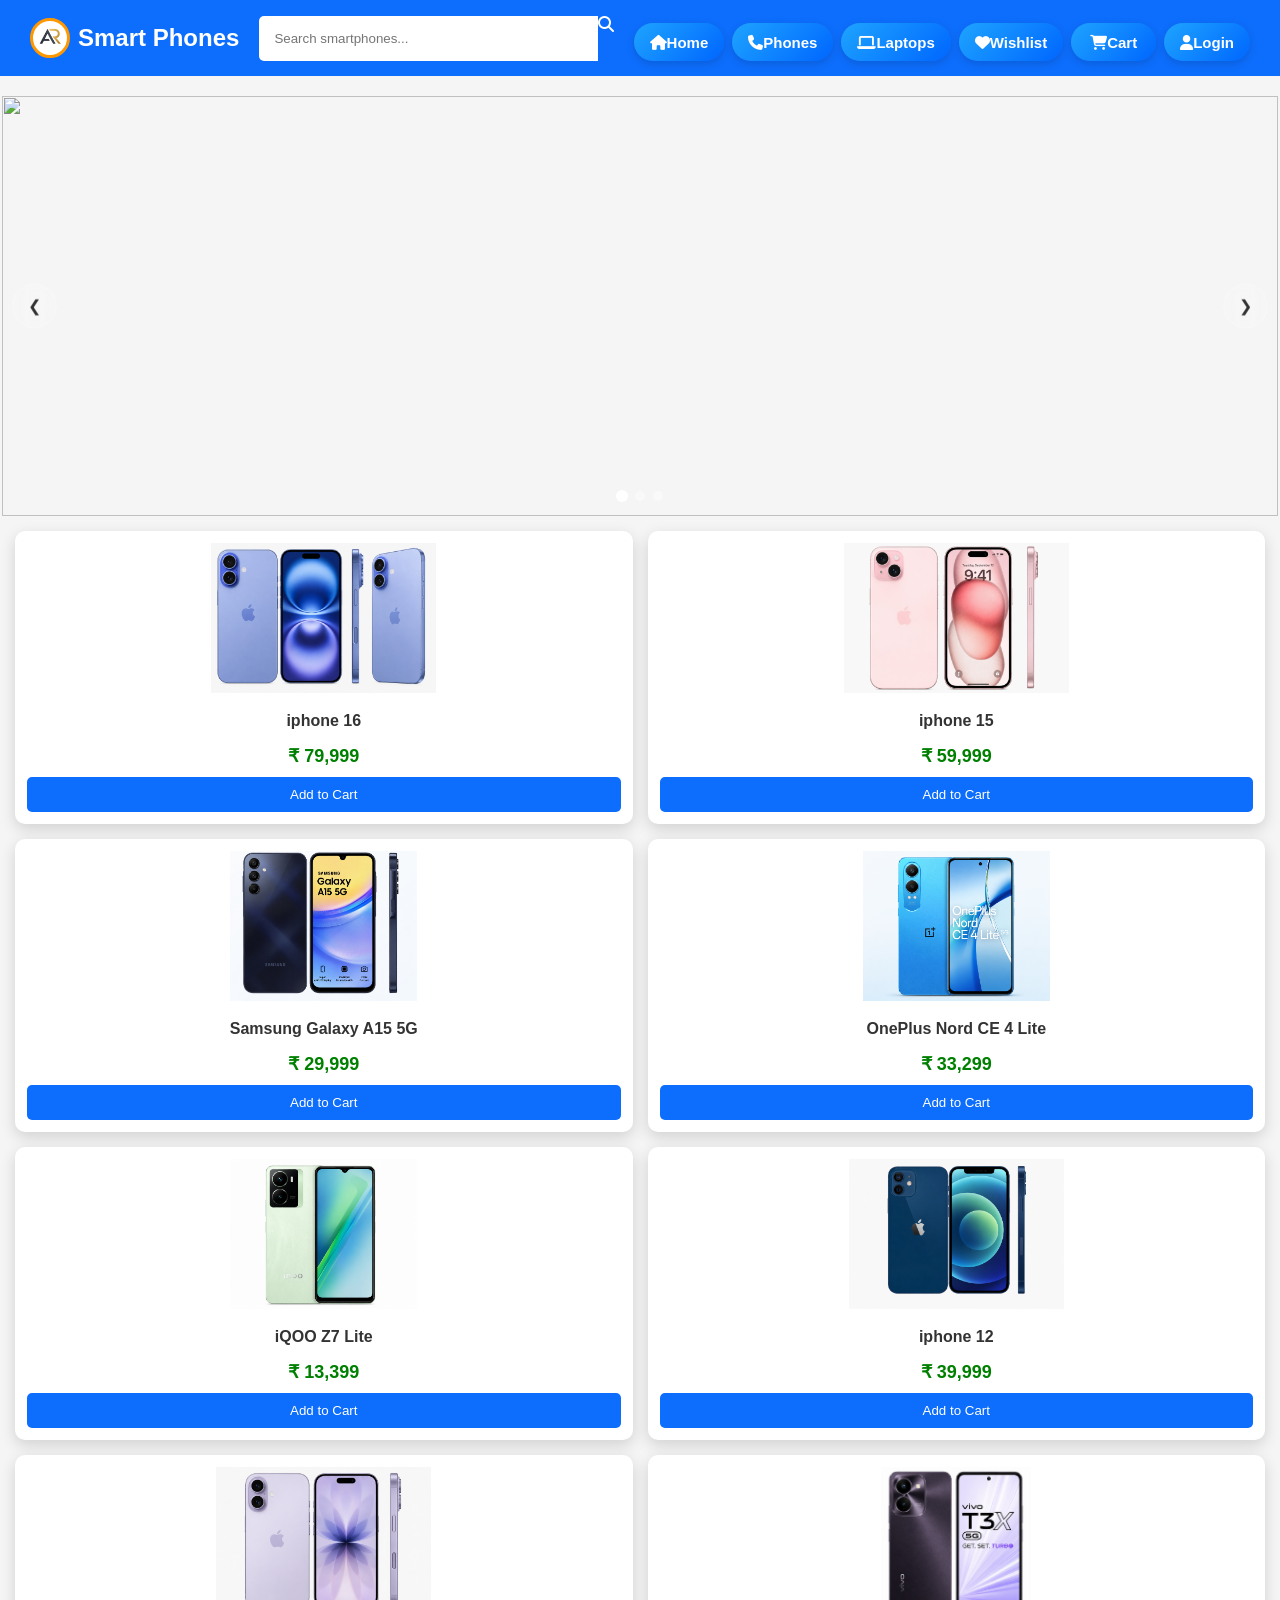
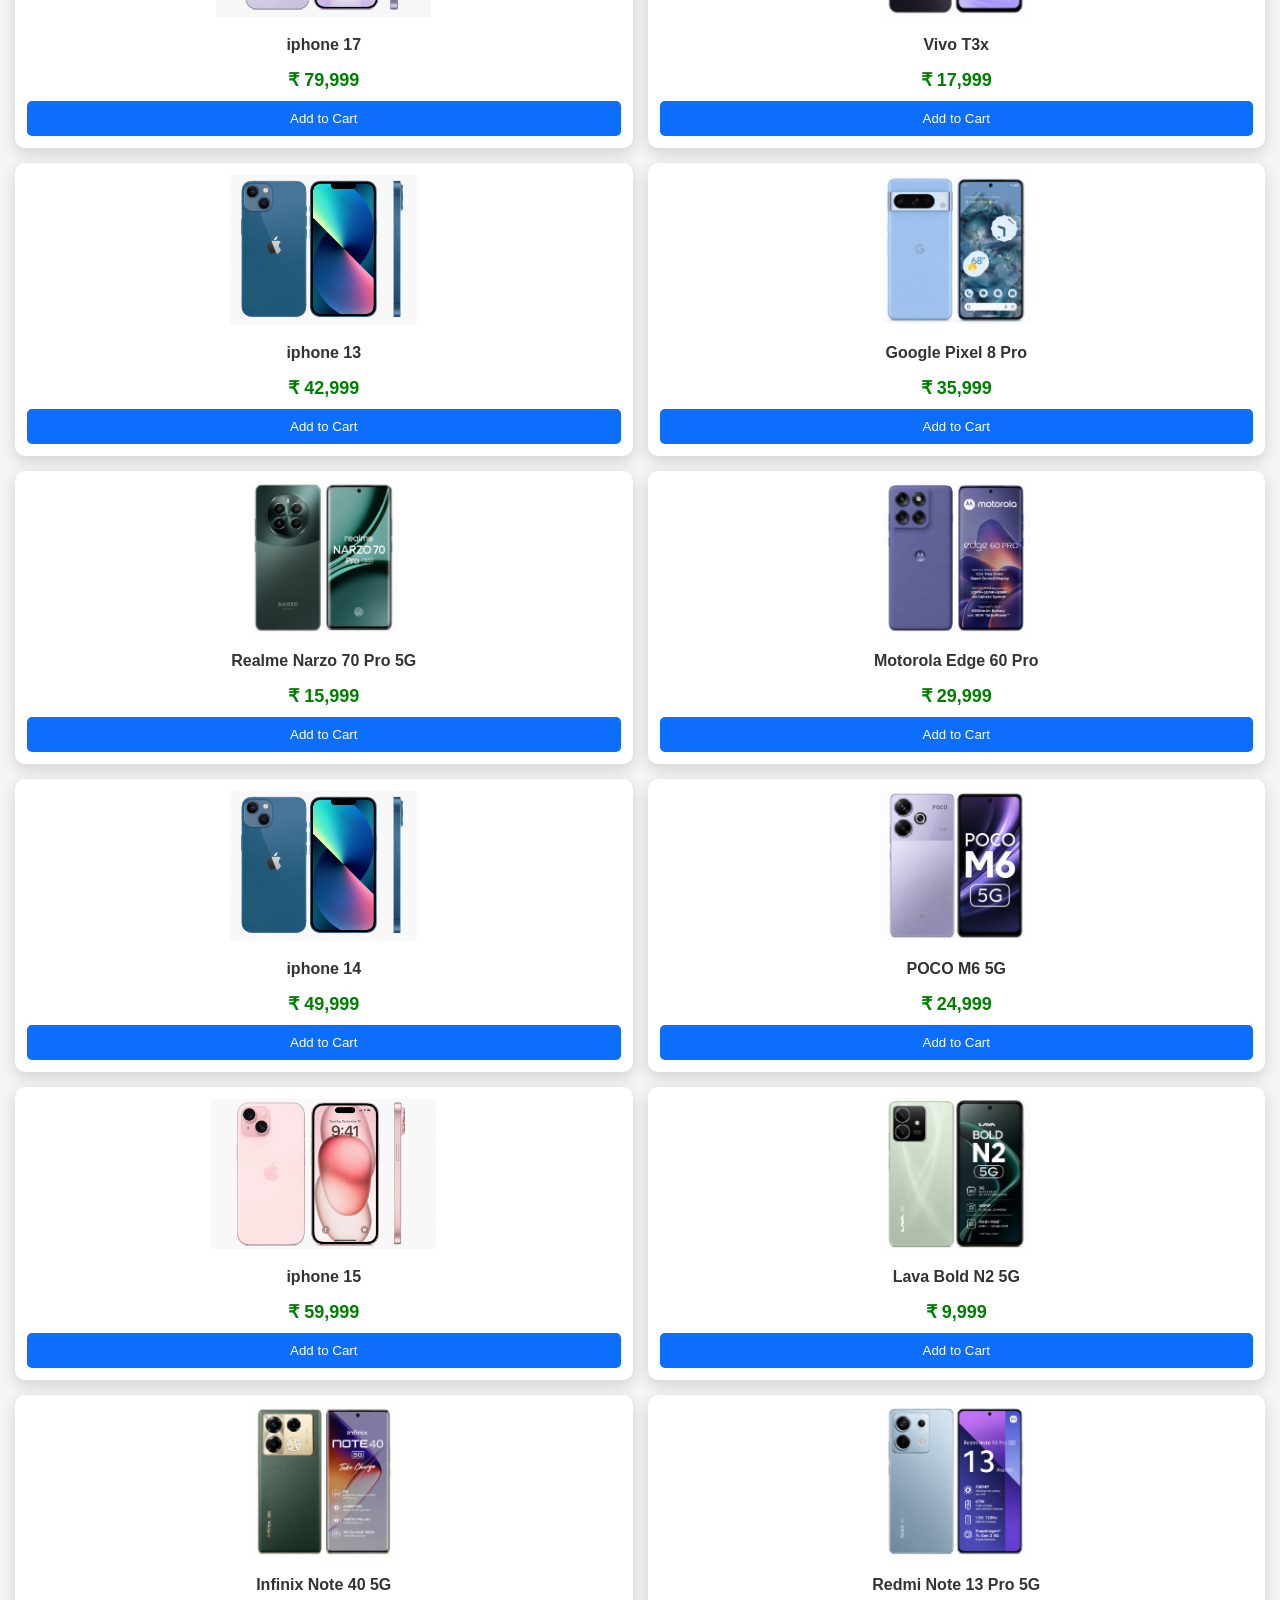
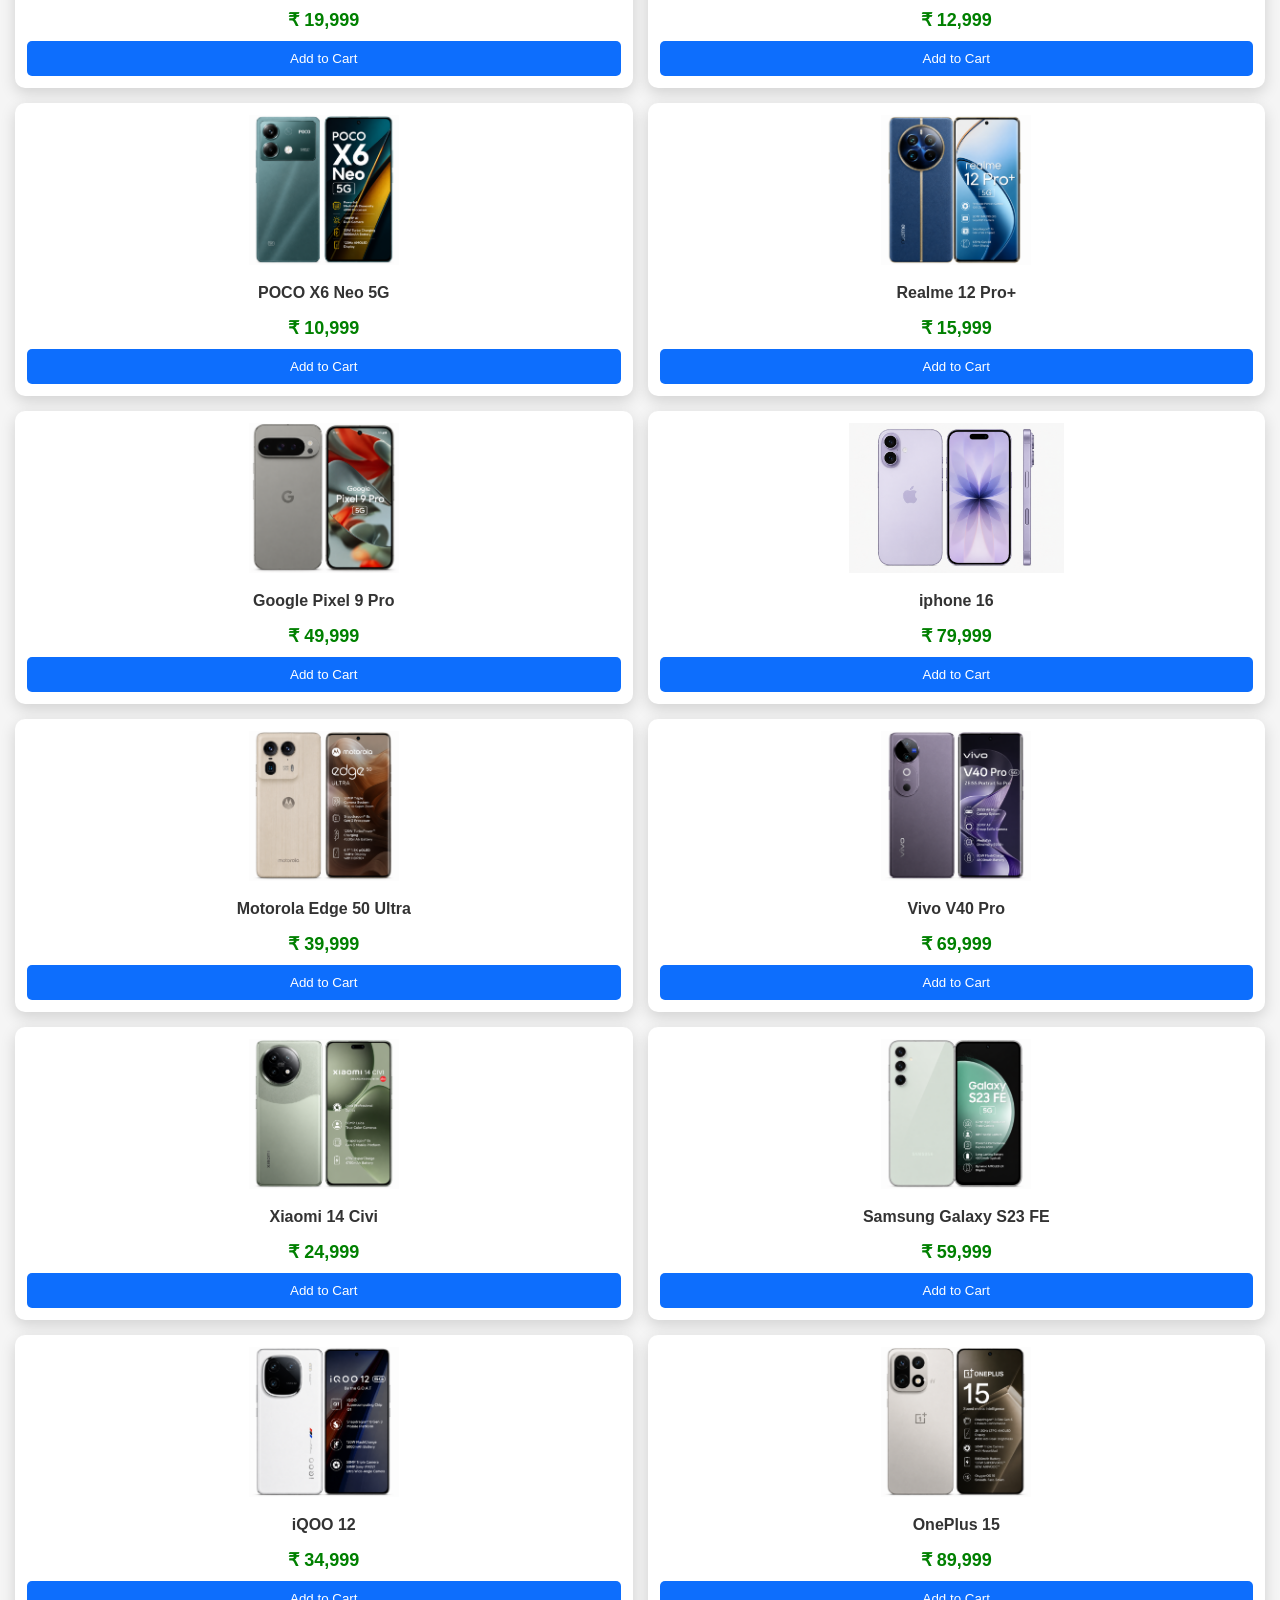
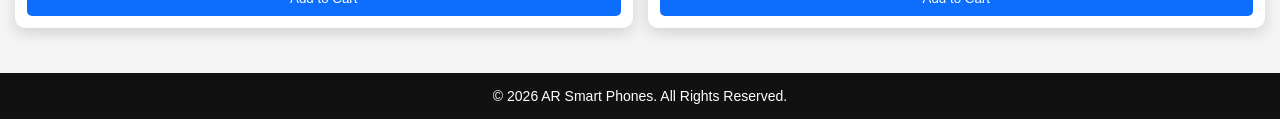
==== commit f0379c8e: "modified:   css/products.css 	modified:   index.html 	modified:   js/products.js 	modified:   produc" ====
--- a/index.html
+++ b/index.html
@@ -31,11 +31,11 @@
 
         <nav id="navMenu">
             <a href="index.html"><i class="fa-solid fa-house"></i>Home</a>
-            <a href="products.html">Phones</a>
-            <a href="laptops.html">Laptops</a>
-            <a href="wishlist.html">Wishlist</a>
-            <a href="cart.html">Cart</a>
-            <a href="login.html">Login</a>
+            <a href="products.html"><i class="fa-solid fa-phone"></i>Phones</a>
+            <a href="laptops.html"><i class="fa-solid fa-laptop"></i>Laptops</a>
+            <a href="wishlist.html"><i class="fa-solid fa-heart"></i>Wishlist</a>
+            <a href="cart.html"><i class="fa-solid fa-cart-shopping"></i>Cart</a>
+            <a href="login.html"><i class="fa-solid fa-user"></i>Login</a>
         </nav>
 
     </header>
--- a/css/home.css
+++ b/css/home.css
@@ -239,10 +239,10 @@
 
     nav {
         position: absolute;
-        top: 62px;
+        top: 61.2px;
         left: 0px;
         width: 220px;
-        height: 900px;
+        height: 1000px;
         background: #fff;
         border-radius: 0px;
         box-shadow: 0 5px 20px rgba(0, 0, 0, .2);
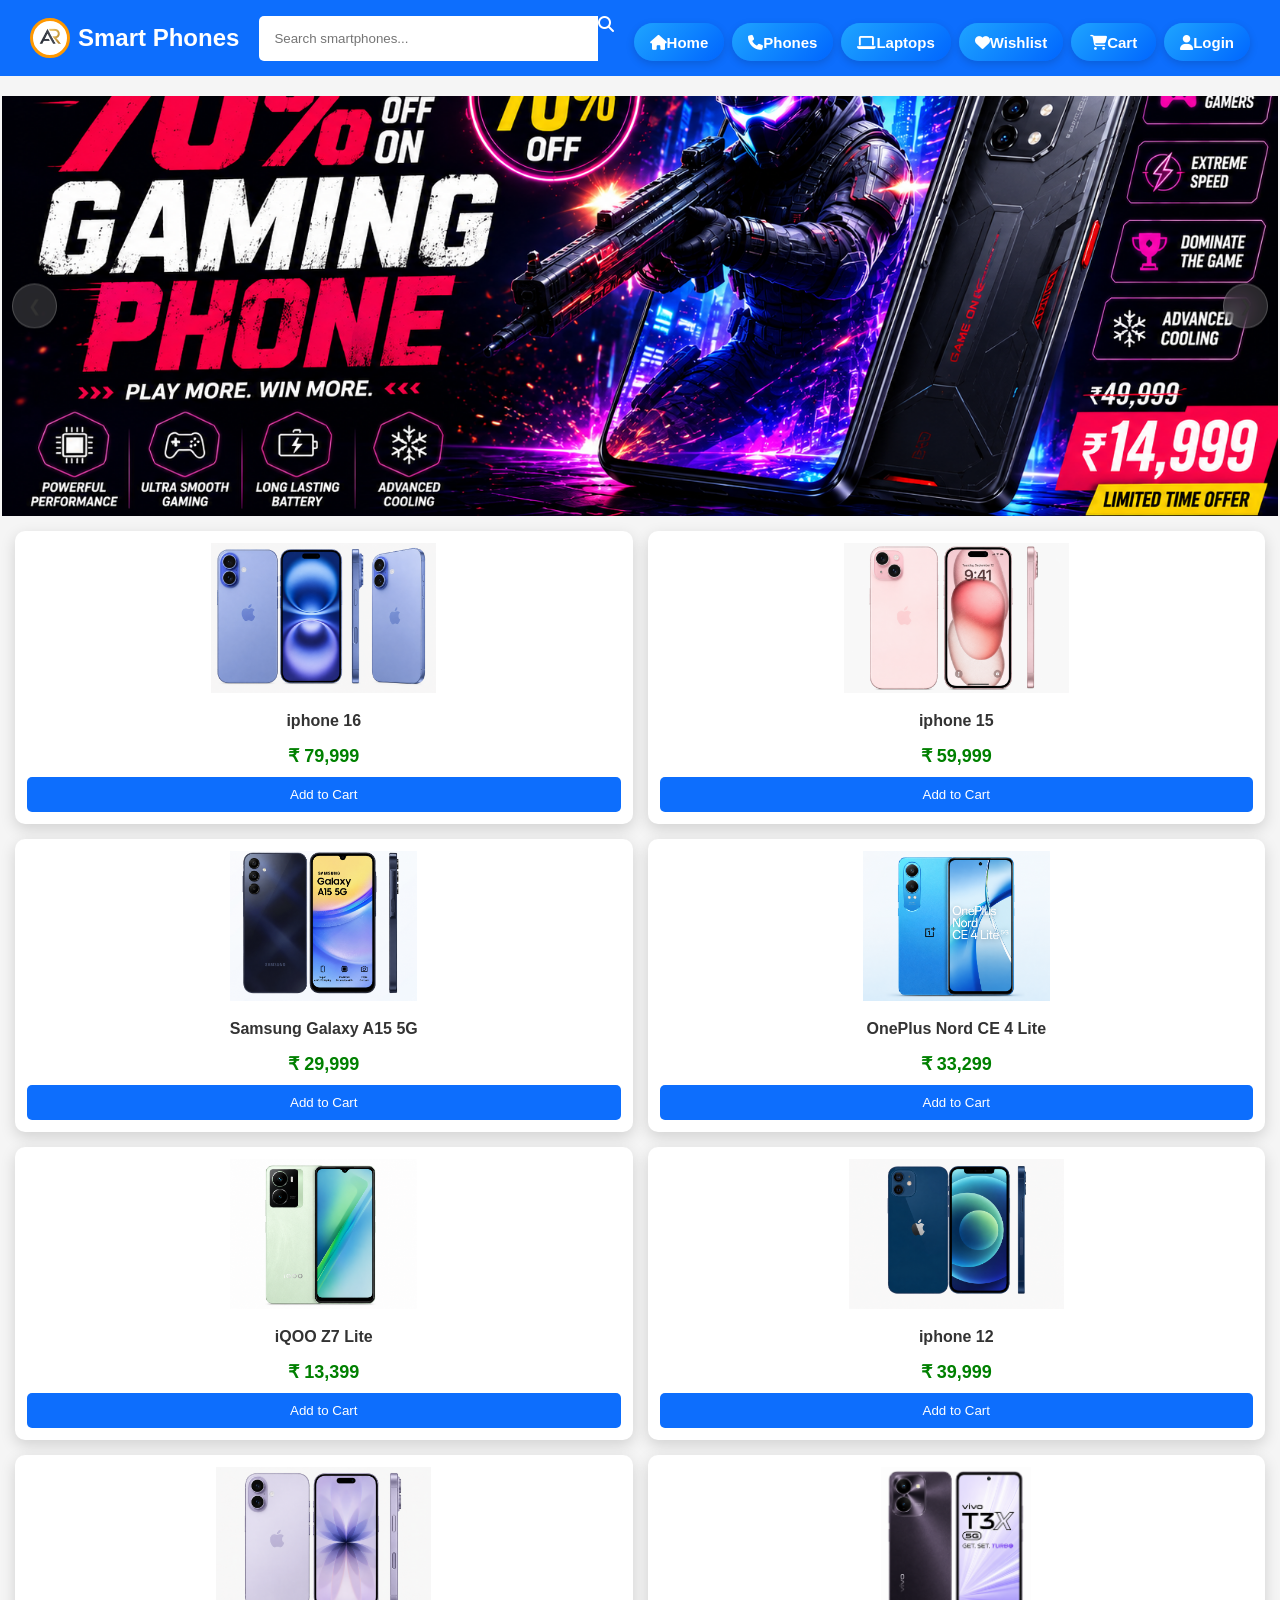
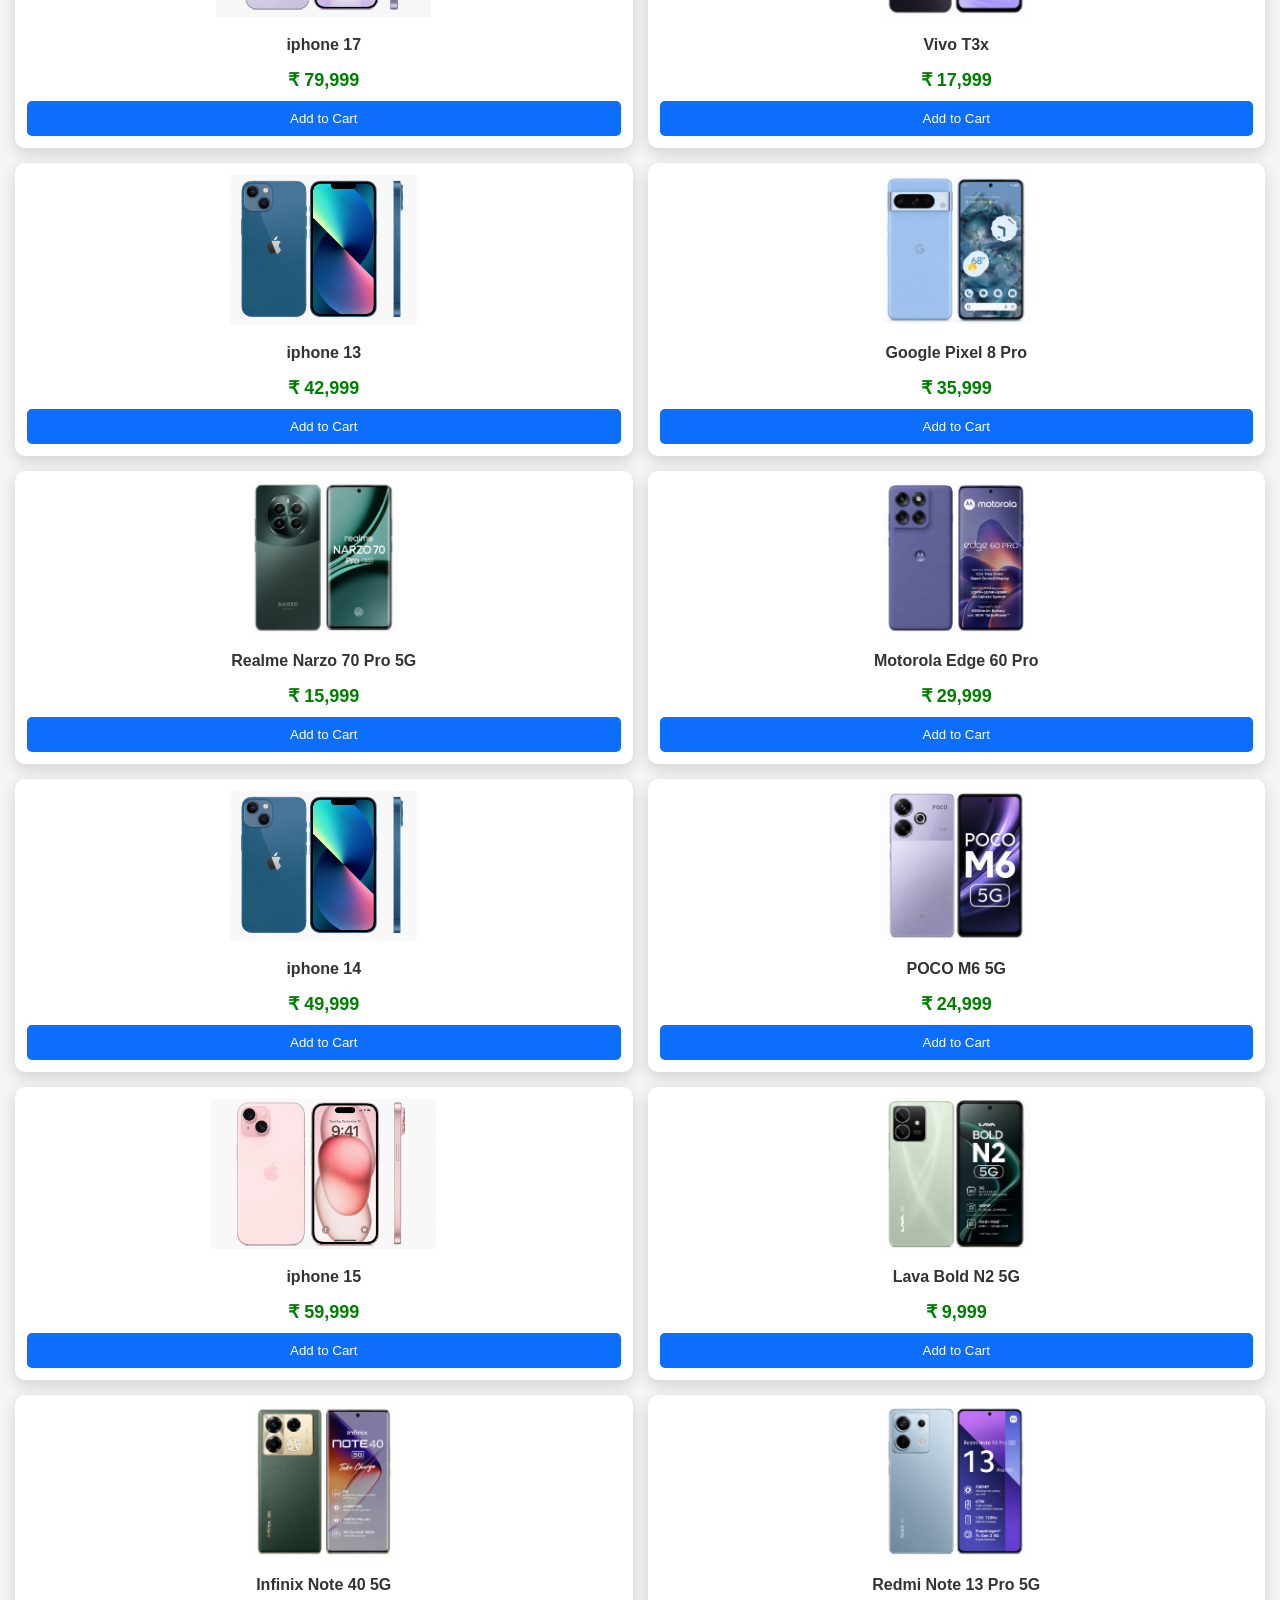
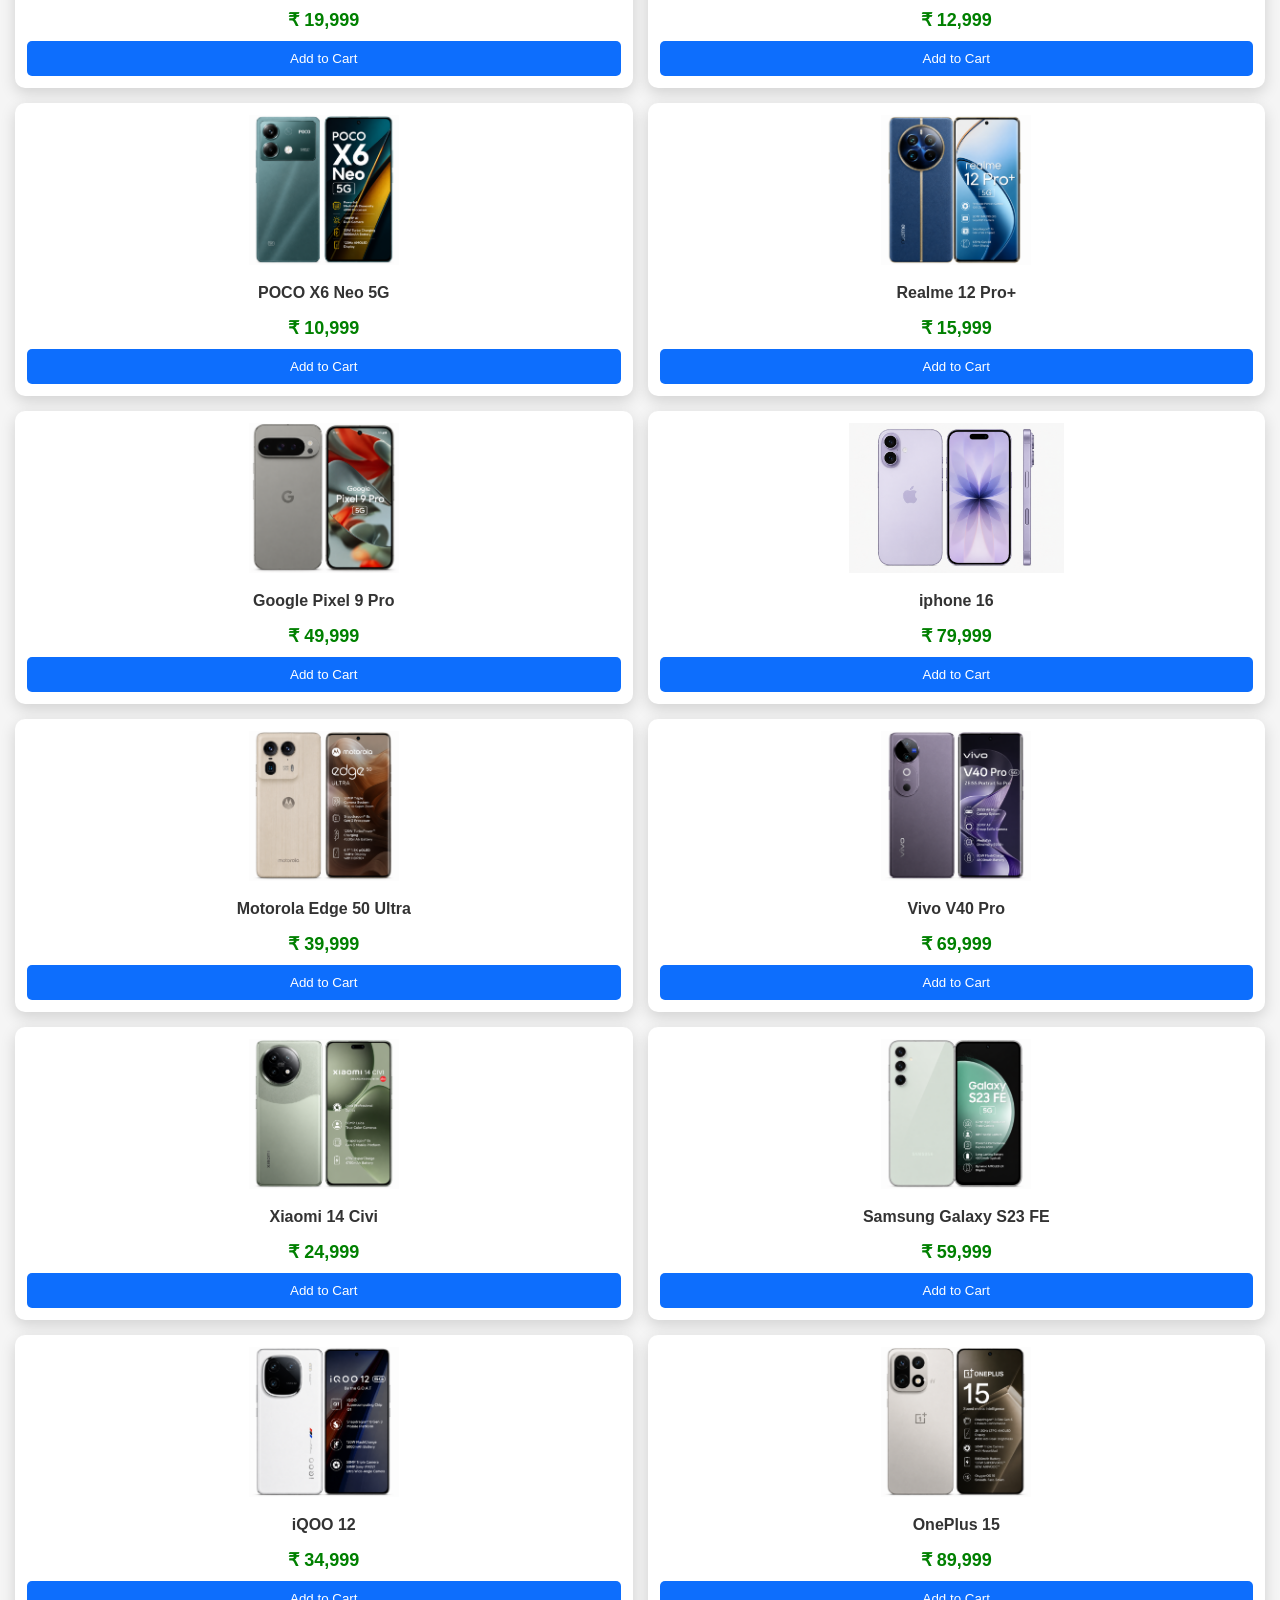
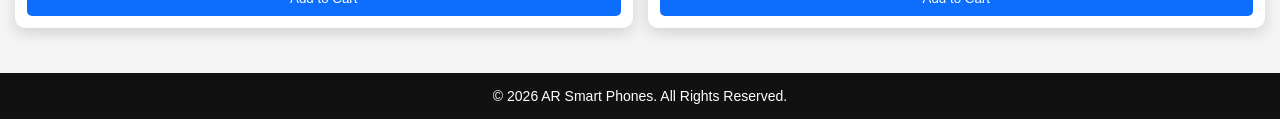
==== commit c78179fa: "new file:   image/11111.png 	new file:   image/2222.png 	new file:   image/33333.png 	new file:   im" ====
--- a/index.html
+++ b/index.html
@@ -43,9 +43,11 @@
     <div class="hero">
         <div class="slider" id="slider">
 
-            <div class="slide active"><img src="https://picsum.photos/id/1015/1200/500"></div>
-            <div class="slide"><img src="https://picsum.photos/id/1016/1200/500"></div>
-            <div class="slide"><img src="https://picsum.photos/id/1018/1200/500"></div>
+            <div class="slide active"><img src="image/2222.png"></div>
+            <div class="slide"><img src="image/11111.png"></div>
+            <div class="slide"><img src="image/33333.png"></div>
+            <div class="slide"><img src="image/444444.png"></div>
+
 
             <div class="arrow left" onclick="prevSlide()">❮</div>
             <div class="arrow right" onclick="nextSlide()">❯</div>
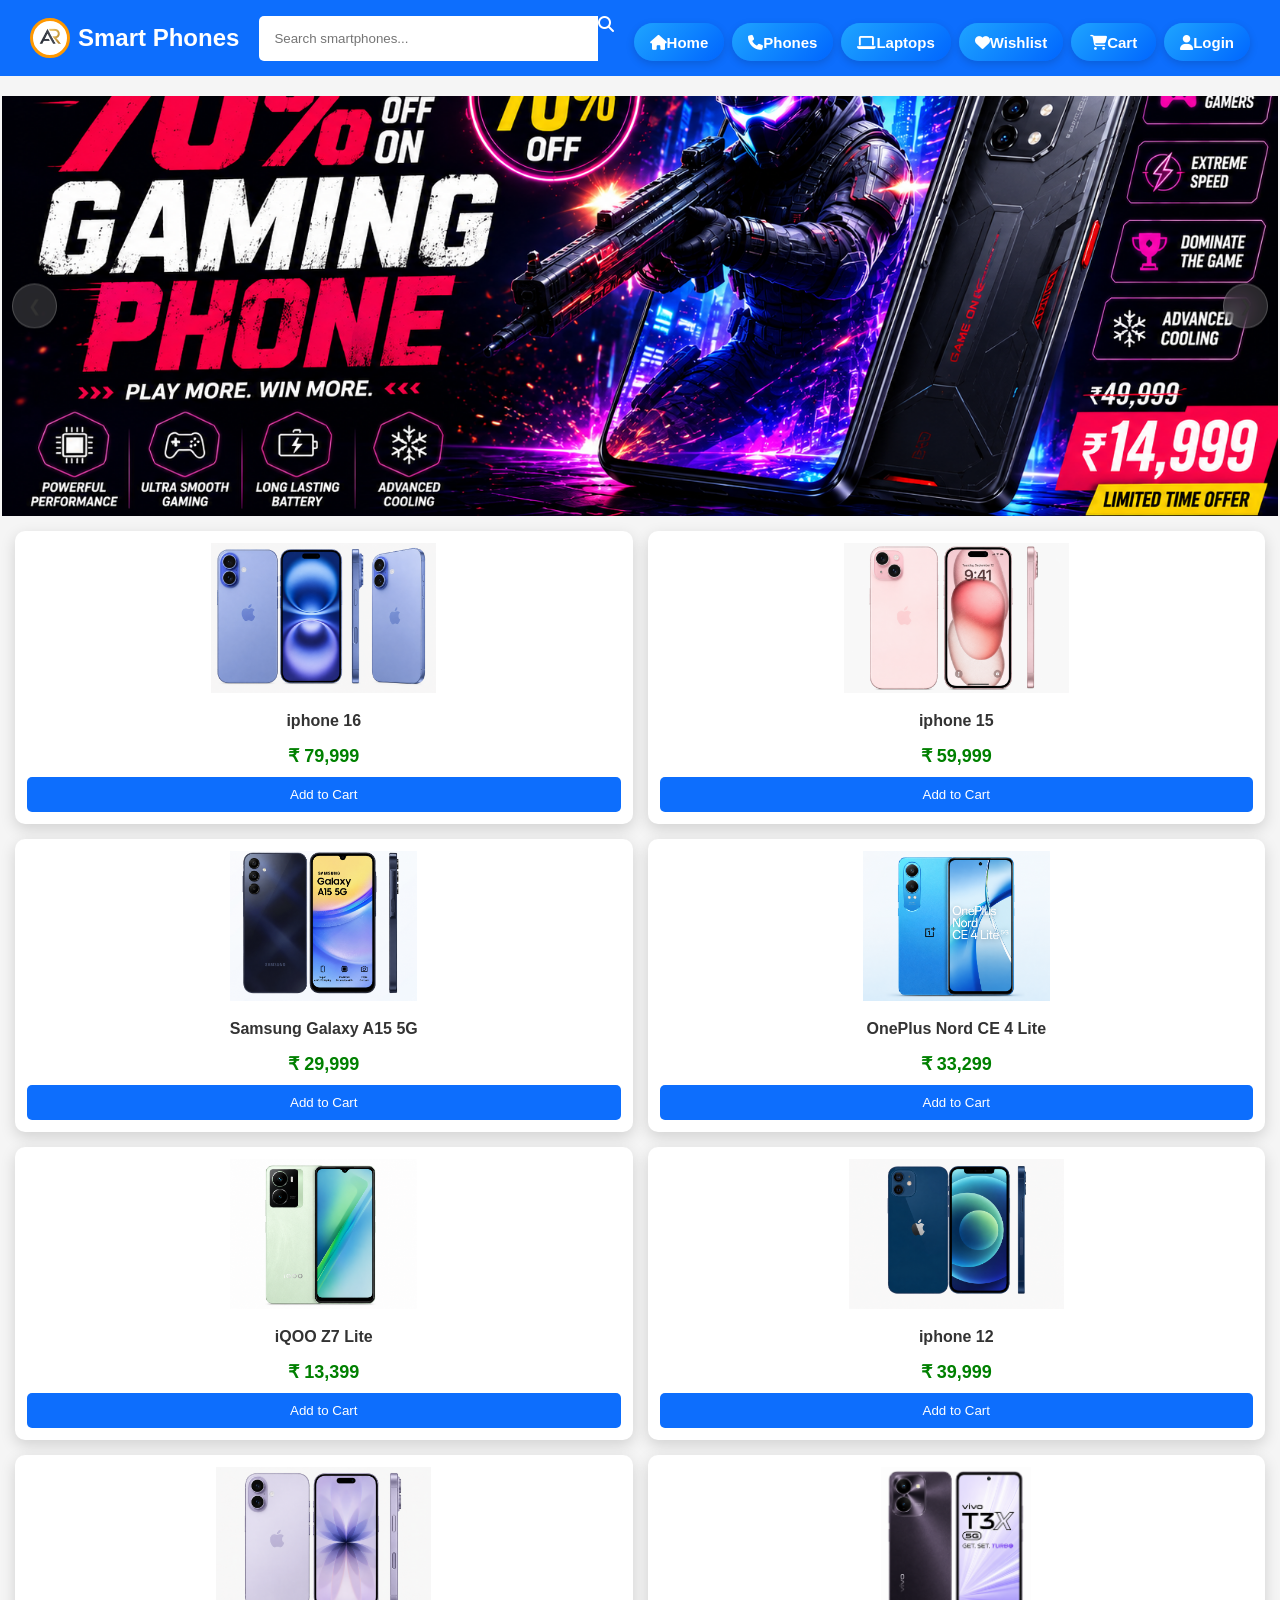
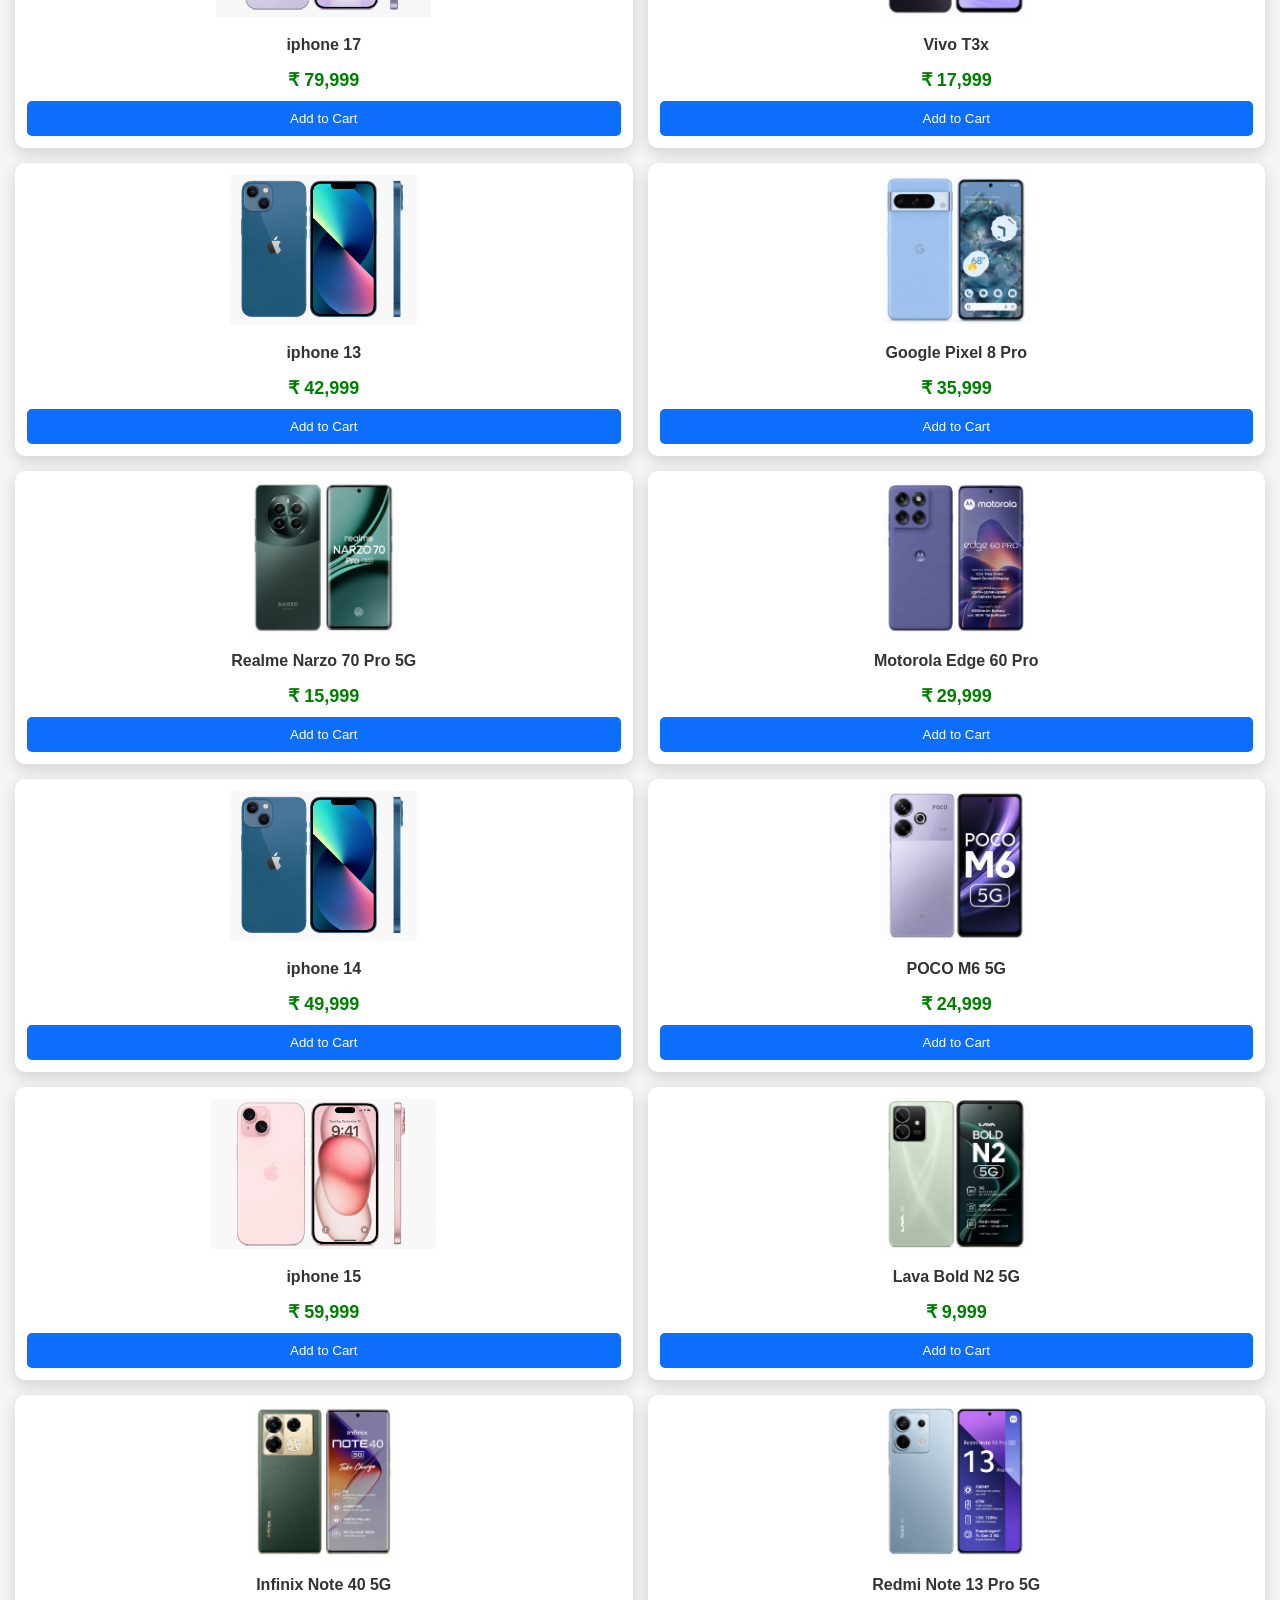
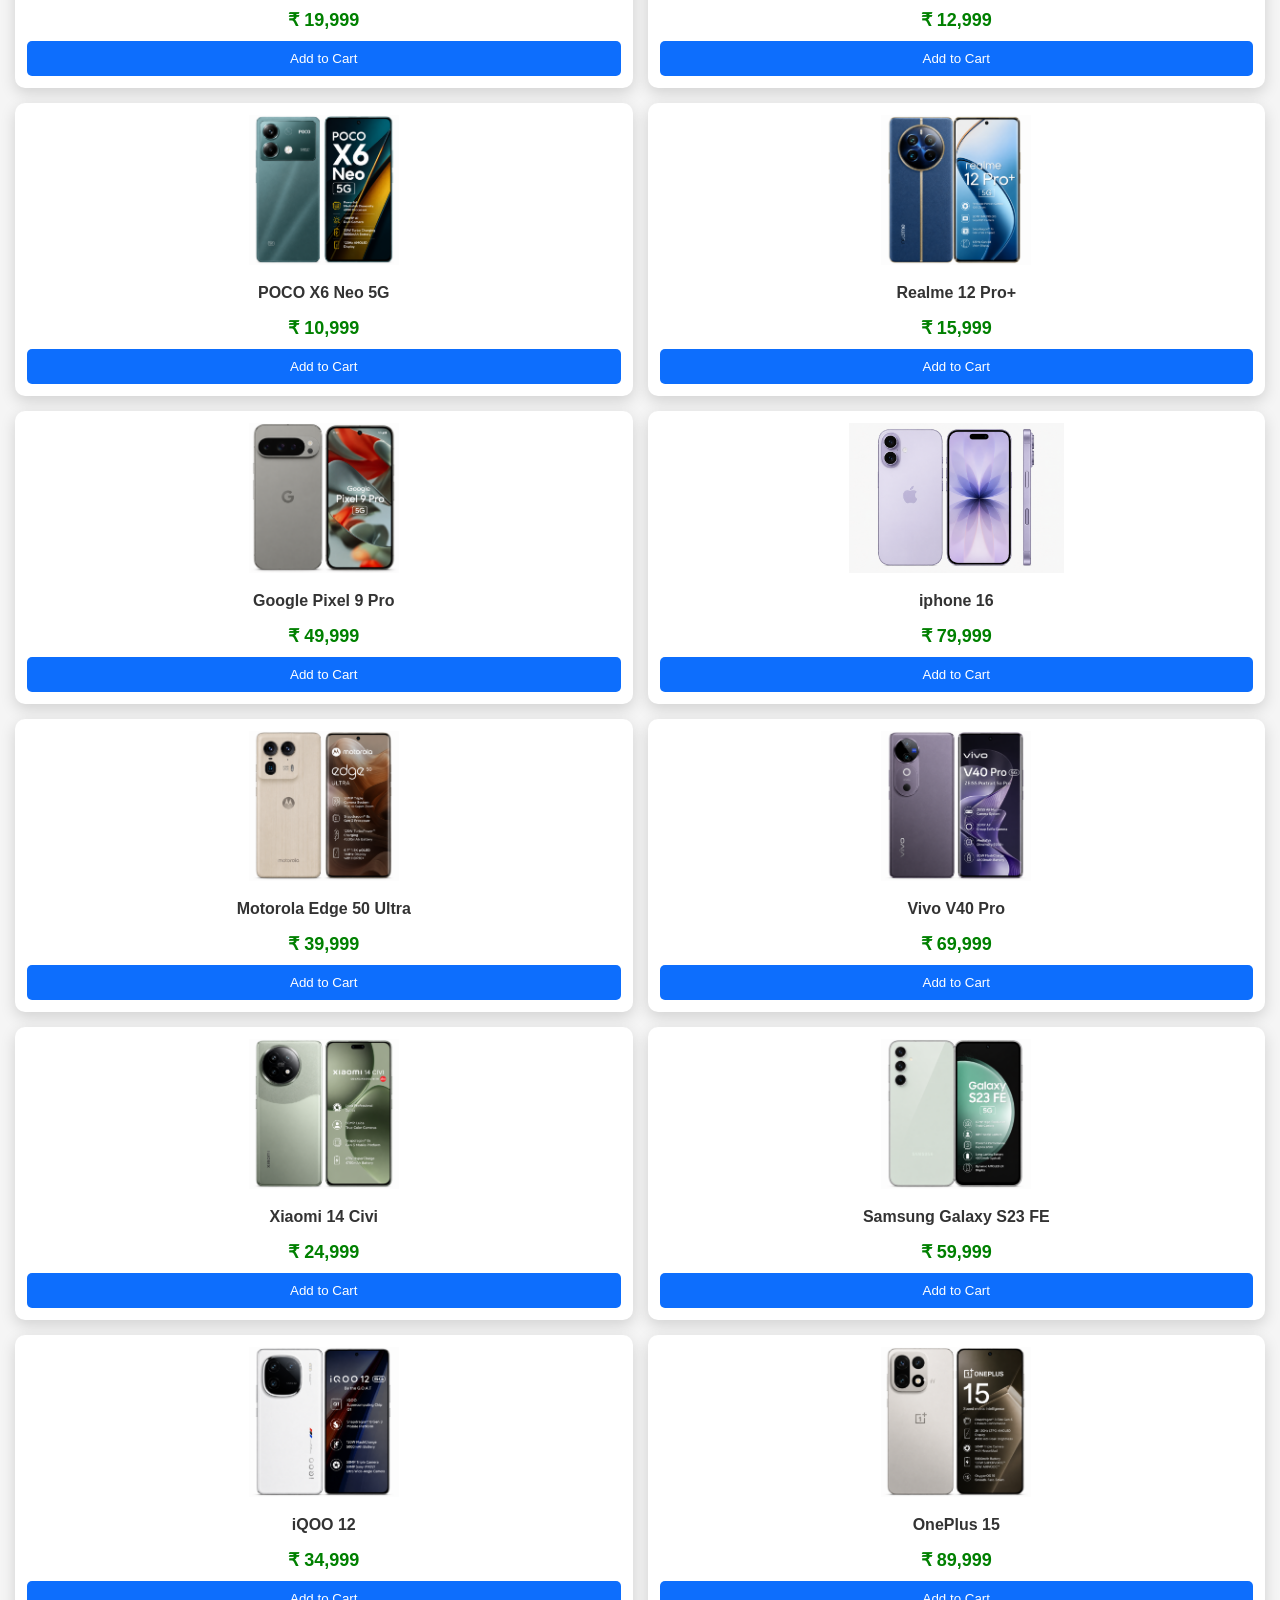
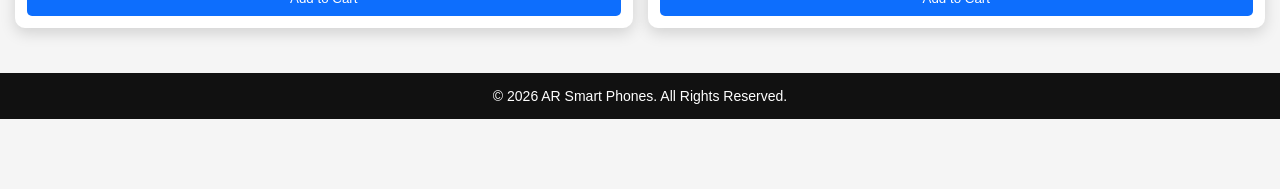
==== commit 6f7f4f39: "modified:   css/hero.css 	modified:   css/home.css 	modified:   index.html" ====
--- a/index.html
+++ b/index.html
@@ -8,6 +8,7 @@
     <link rel="stylesheet" href="https://cdnjs.cloudflare.com/ajax/libs/font-awesome/6.6.0/css/all.min.css">
     <link rel="stylesheet" href="css/home.css">
     <link rel="stylesheet" href="css/hero.css">
+    <link rel="stylesheet" href="https://cdnjs.cloudflare.com/ajax/libs/font-awesome/6.7.2/css/all.min.css">
 
 </head>
 
@@ -255,6 +256,35 @@
             <button>Add to Cart</button>
         </div>
 
+        <nav class="bottom-nav">
+
+            <a href="index.html" class="nav-item active">
+             <i class="fa-solid fa-house"></i>
+             <span>Home</span>
+            </a>
+
+            <a href="#">
+             <i class="fa-regular fa-circle-play"></i>
+             <span>Play</span>
+            </a>
+
+            <a href="products.html" class="nav-item">
+             <i class="fa-solid fa-table-cells-large"></i>
+             <span>Categories</span>
+            </a>
+
+            <a href="profile.html" class="nav-item">
+             <i class="fa-regular fa-user"></i>
+             <span>Account</span>
+            </a>
+
+            <a href="cart.html" class="nav-item cart">
+             <i class="fa-solid fa-cart-shopping"></i>
+             <span>Cart</span>
+            </a>
+
+        </nav>
+        
     </section>
 
     <footer>
--- a/css/home.css
+++ b/css/home.css
@@ -304,4 +304,111 @@
 footer {
     font-size: 14px;
     padding: 15px;
+}
+
+/* ===== Bottom Navigation ===== */
+
+body{
+    padding-bottom:70px;
+}
+
+.bottom-nav{
+    position:fixed !important;
+    bottom:0 !important;
+    left:0 !important;
+    right:0 !important ;
+    top:auto !important;
+    width:100%;
+    height:70px;
+    background:#fff;
+    display:flex;
+    justify-content:space-around;
+    align-items:center;
+    border-top: 1px solid #ddd;
+    box-shadow:0 -2px 10px rgba(0,0,0,.15);
+    border-top:1px solid #e5e5e5;
+    z-index:999999;
+}
+
+.bottom-nav .nav-item{
+    flex:1;
+    text-align:center;
+    text-decoration:none;
+    color:#444;
+    position:relative;
+    display:flex;
+    flex-direction:column;
+    align-items:center;
+    justify-content:center;
+    transition:.3s;
+}
+
+.bottom-nav .nav-item i{
+    font-size:26px;
+    margin-bottom:4px;
+}
+
+.bottom-nav .nav-item span{
+    font-size:13px;
+    font-weight:500;
+}
+
+.bottom-nav .nav-item.active{
+    color:#3b82f6;
+}
+
+.bottom-nav .nav-item.active::after{
+    content:"";
+    position:absolute;
+    bottom:0;
+    width:34px;
+    height:4px;
+    background:#1565ff;
+    border-radius:10px;
+}
+
+.badge{
+    position:absolute;
+    top:8px;
+    right:22%;
+    width:20px;
+    height:20px;
+    border-radius:50%;
+    background:#ff3b30;
+    color:#fff;
+    font-size:11px;
+    font-weight:bold;
+    display:flex;
+    align-items:center;
+    justify-content:center;
+}
+
+@media (max-width:480px){
+
+.bottom-nav{
+    height:70px;
+}
+
+.bottom-nav .nav-item i{
+    font-size:24px;
+}
+
+.bottom-nav .nav-item span{
+    font-size:12px;
+}
+
+}
+
+/* Mobile और Tablet पर दिखे */
+@media screen and (max-width: 1024px) {
+    .bottom-nav {
+        display: flex;
+    }
+}
+
+/* Desktop और Laptop पर छिपे */
+@media screen and (min-width: 1025px) {
+    .bottom-nav {
+        display: none;
+    }
 }
--- a/css/hero.css
+++ b/css/hero.css
@@ -92,7 +92,7 @@
 
 @media(max-width:768px) {
     .slider {
-        height: 260px
+        height: 260px;
     }
 
     .hero {
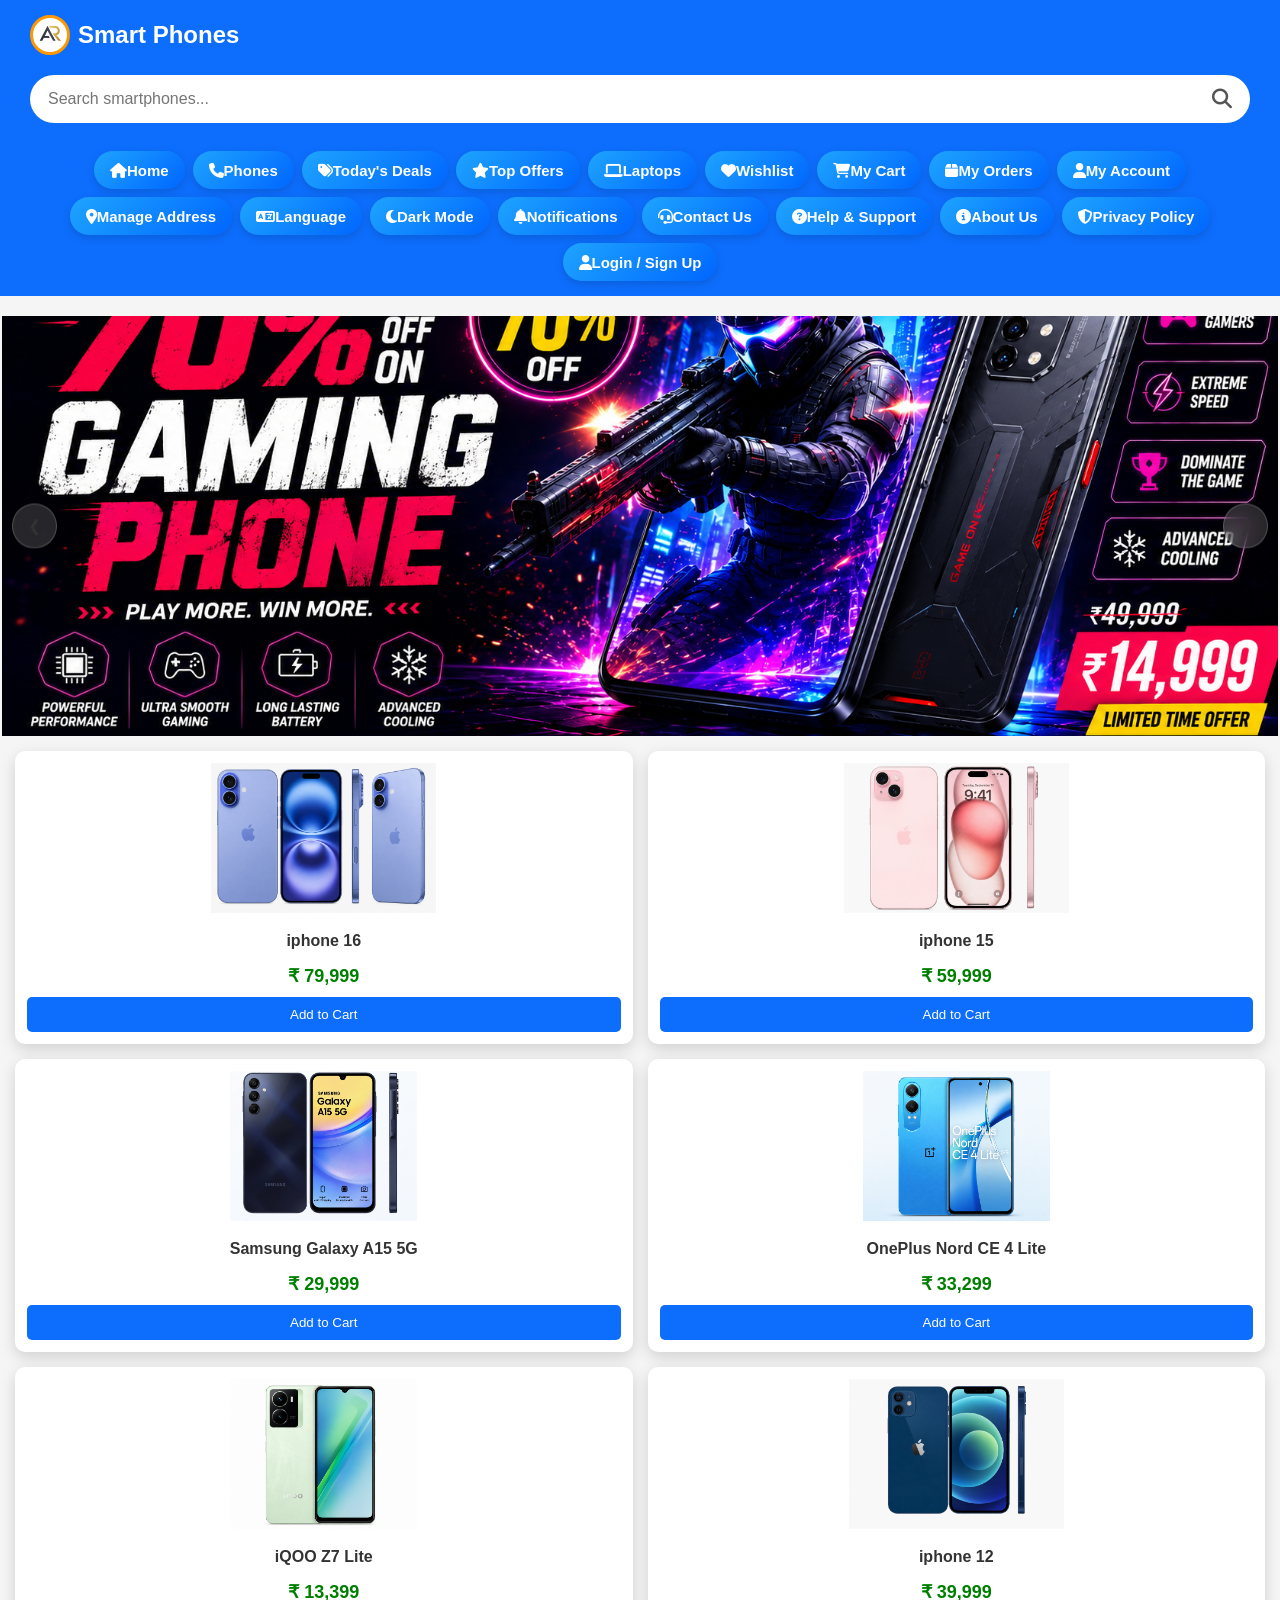
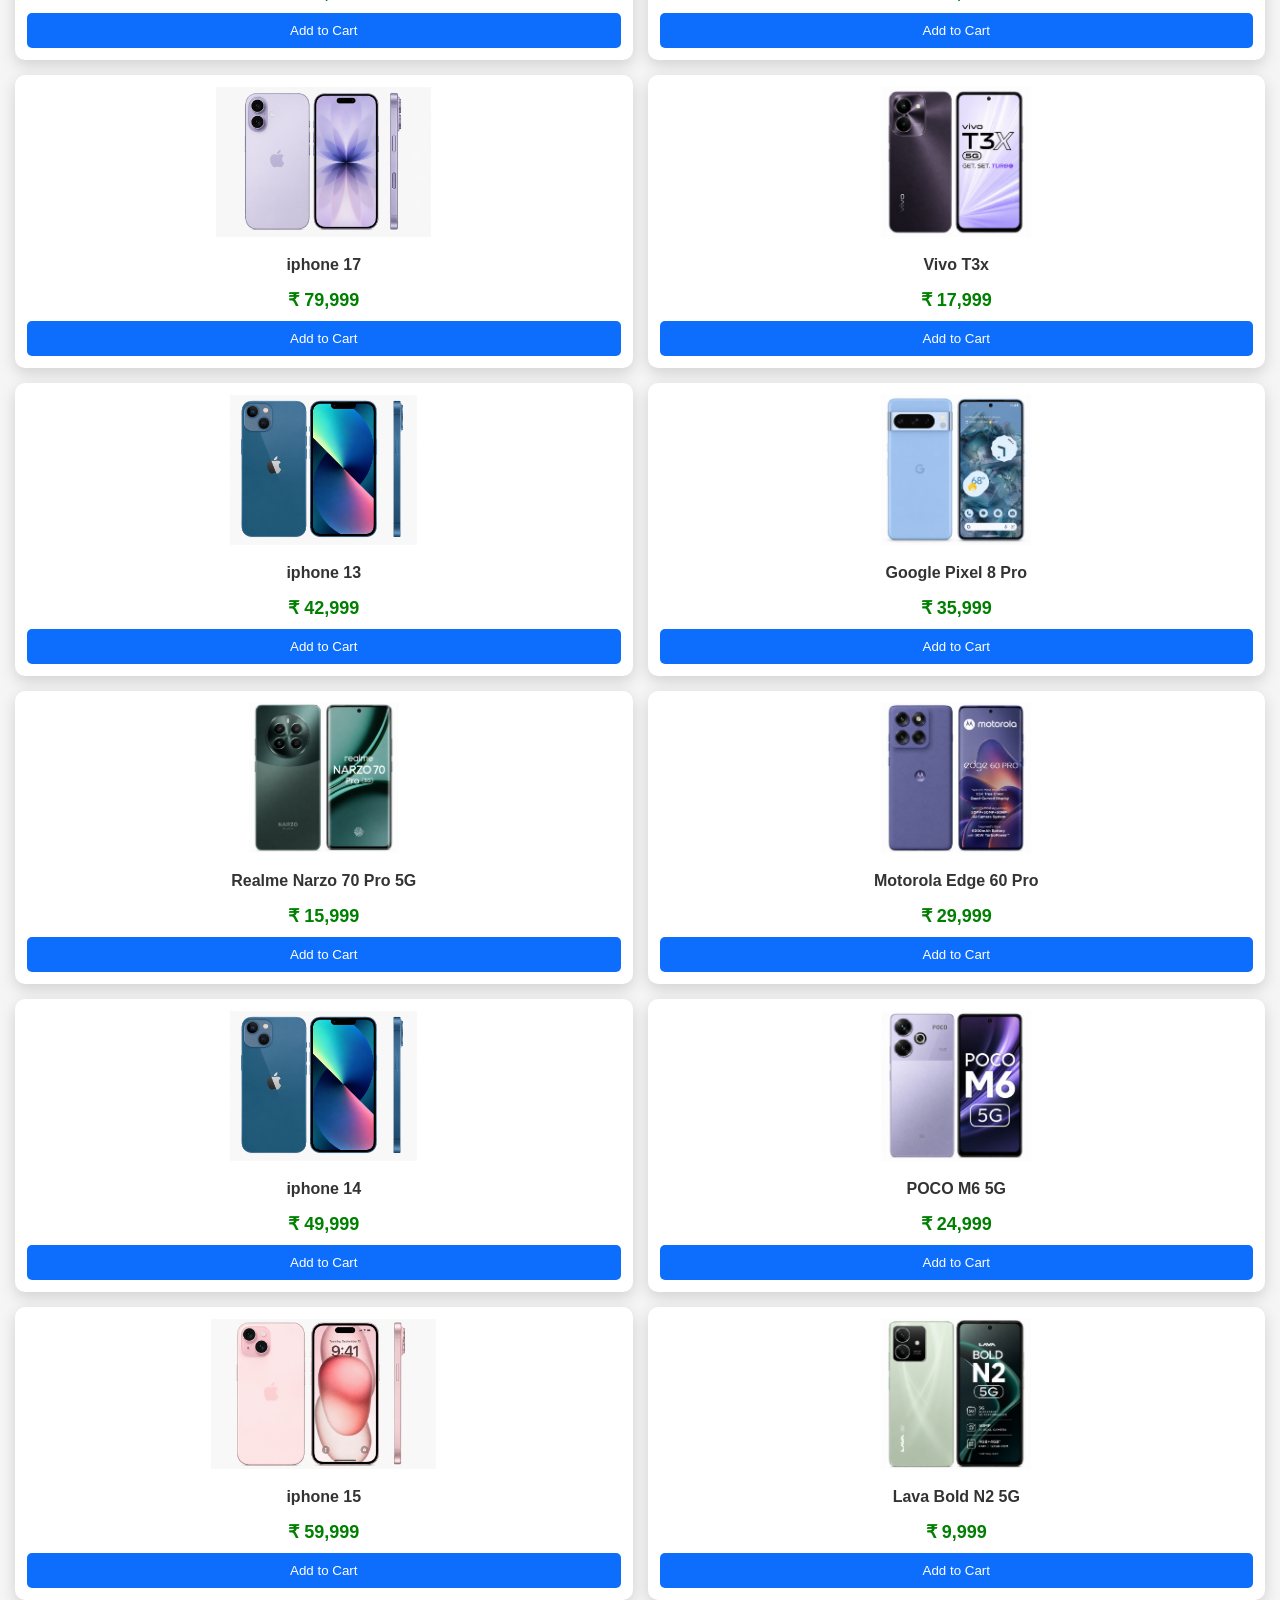
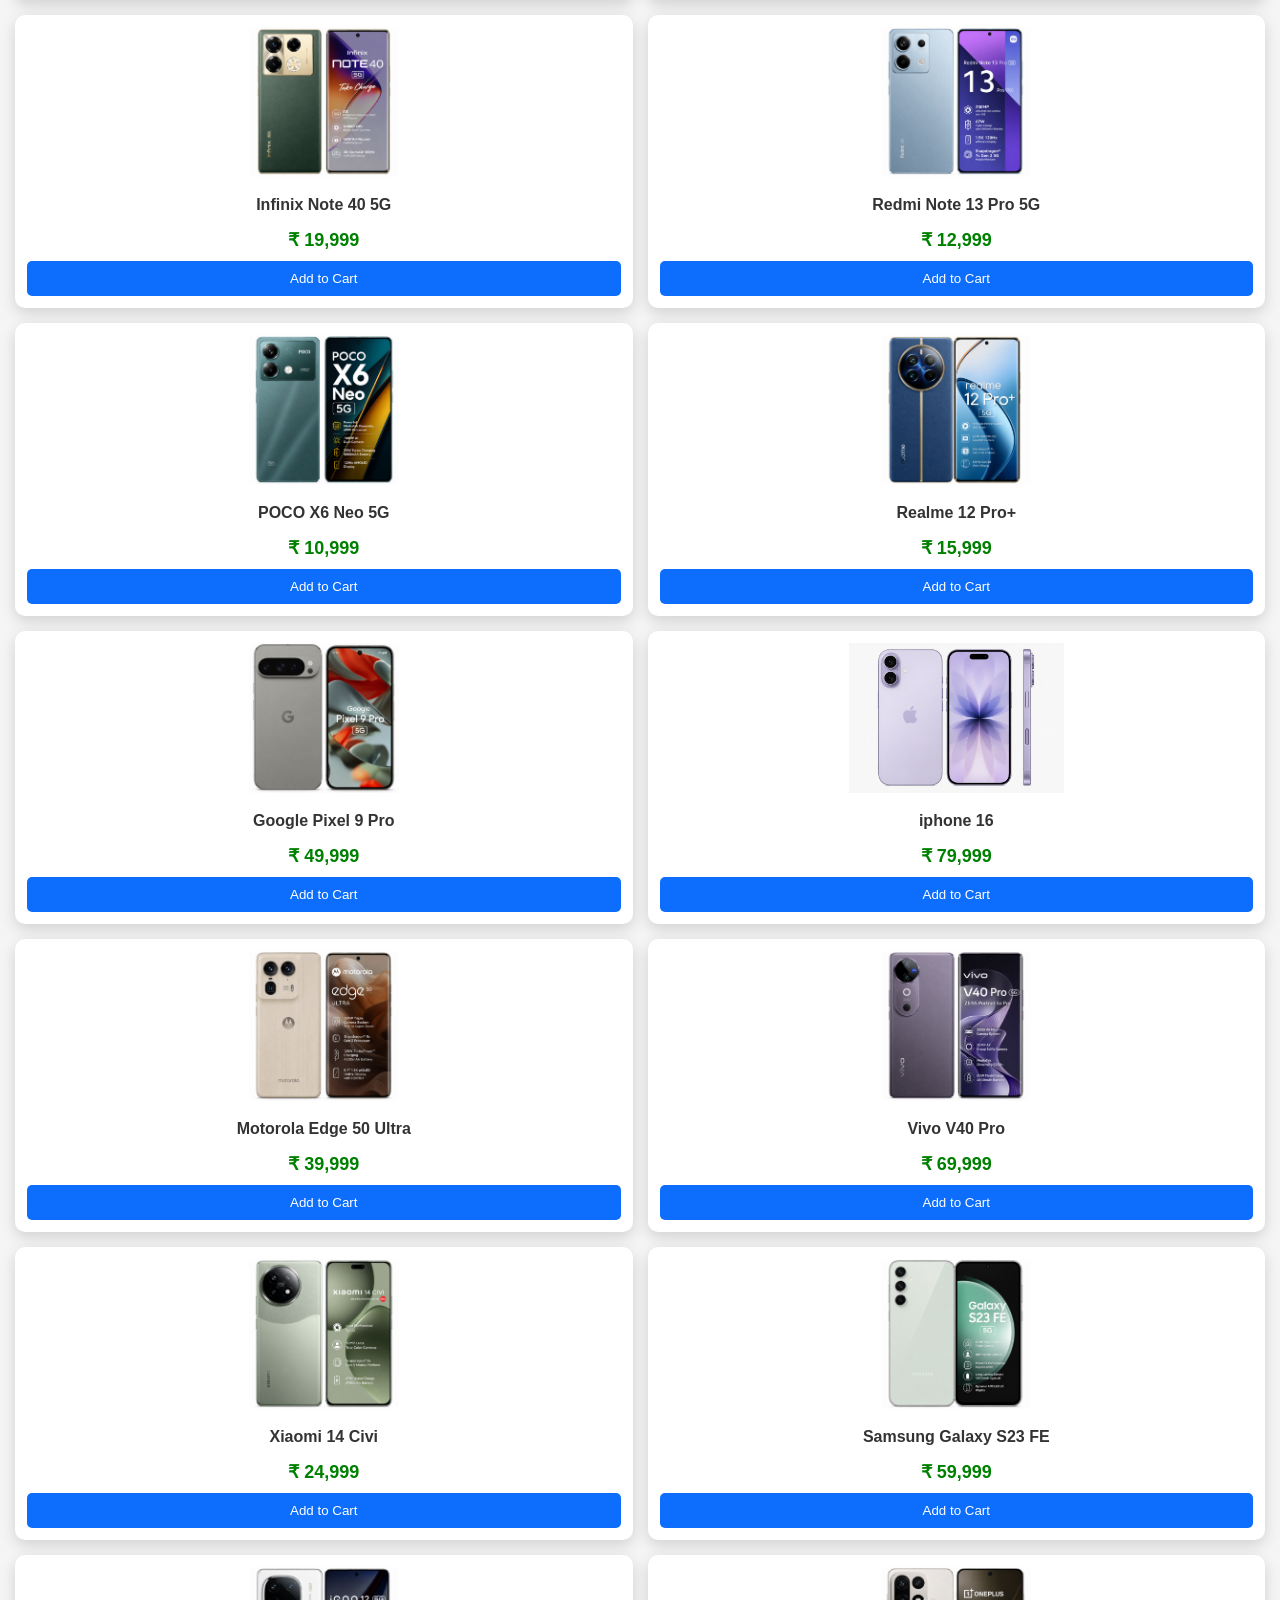
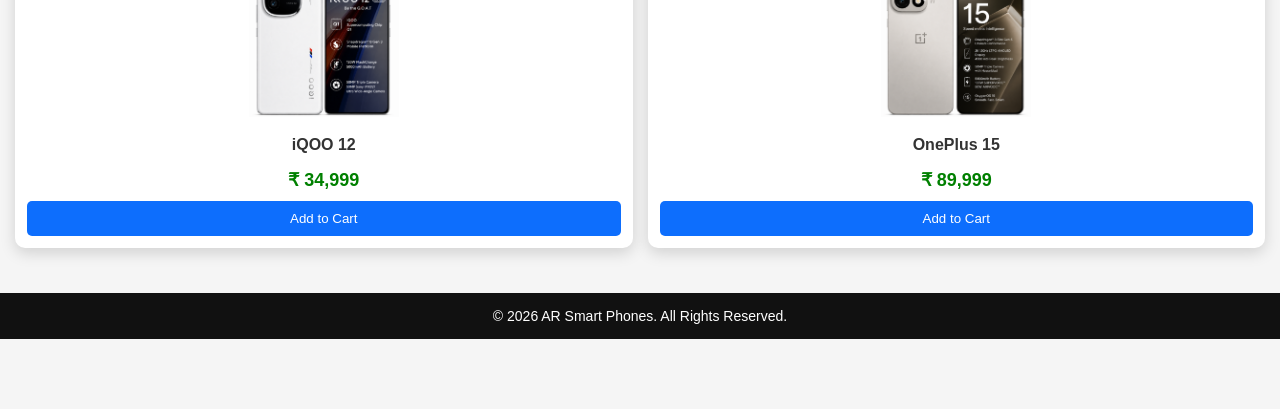
==== commit d513409b: "modified:   css/home.css 	modified:   index.html" ====
--- a/index.html
+++ b/index.html
@@ -5,10 +5,10 @@
     <meta charset="UTF-8">
     <meta name="viewport" content="width=device-width, initial-scale=1.0">
     <title>AR SMART PHONES</title>
-    <link rel="stylesheet" href="https://cdnjs.cloudflare.com/ajax/libs/font-awesome/6.6.0/css/all.min.css">
+    <link rel="stylesheet" href="https://cdnjs.cloudflare.com/ajax/libs/font-awesome/6.7.2/css/all.min.css">
     <link rel="stylesheet" href="css/home.css">
     <link rel="stylesheet" href="css/hero.css">
-    <link rel="stylesheet" href="https://cdnjs.cloudflare.com/ajax/libs/font-awesome/6.7.2/css/all.min.css">
+    
 
 </head>
 
@@ -26,17 +26,32 @@
         </div>
 
         <div class="search">
-            <input type="text" placeholder="Search smartphones...">
-            <i class="fa-solid fa-magnifying-glass"></i>
+
+         <input type="text" id="searchInput" placeholder="Search smartphones...">
+         <i class="fa-solid fa-magnifying-glass" id="searchBtn"></i>
+         <div id="suggestions" class="suggestions"></div>
+
         </div>
 
         <nav id="navMenu">
             <a href="index.html"><i class="fa-solid fa-house"></i>Home</a>
             <a href="products.html"><i class="fa-solid fa-phone"></i>Phones</a>
+            <a href="offers.html"><i class="fa-solid fa-tags"></i>Today's Deals</a>
+            <a href="top-offers.html"><i class="fa-solid fa-star"></i>Top Offers</a>
             <a href="laptops.html"><i class="fa-solid fa-laptop"></i>Laptops</a>
             <a href="wishlist.html"><i class="fa-solid fa-heart"></i>Wishlist</a>
-            <a href="cart.html"><i class="fa-solid fa-cart-shopping"></i>Cart</a>
-            <a href="login.html"><i class="fa-solid fa-user"></i>Login</a>
+            <a href="cart.html"><i class="fa-solid fa-cart-shopping"></i>My Cart</a>
+            <a href="order.html"><i class="fa-solid fa-box"></i>My Orders</a>
+            <a href="profile.html"><i class="fa-solid fa-user"></i>My Account</a>
+            <a href="address.html"><i class="fa-solid fa-location-dot"></i>Manage Address</a>
+            <a href="language.html"><i class="fa-solid fa-language"></i>Language</a>
+            <a href="darkmode.html"><i class="fa-solid fa-moon"></i>Dark Mode</a>
+            <a href="notifications.html"><i class="fa-solid fa-bell"></i>Notifications</a>
+            <a href="contact.html"><i class="fa-solid fa-headset"></i>Contact Us</a>
+            <a href="help.html"><i class="fa-solid fa-circle-question"></i>Help & Support</a>
+            <a href="about.html"><i class="fa-solid fa-circle-info"></i>About Us</a>
+            <a href="privacy.html"><i class="fa-solid fa-shield-halved"></i>Privacy Policy</a>
+            <a href="login.html"><i class="fa-solid fa-user"></i>Login / Sign Up</a>
         </nav>
 
     </header>
@@ -284,7 +299,7 @@
             </a>
 
         </nav>
-        
+
     </section>
 
     <footer>
--- a/css/home.css
+++ b/css/home.css
@@ -67,20 +67,69 @@
    SEARCH
 ========================= */
 
-.search {
-    flex: 1;
-    max-width: 550px;
-    min-width: 250px;
-    display: flex;
-}
-
-.search input {
-    flex: 1;
-    height: 45px;
-    padding: 0 15px;
-    border: none;
-    outline: none;
-    border-radius: 5px 0 0 5px;
+.search{
+    position:relative;
+    width:100%;
+}
+
+.search input{
+    width:100%;
+    height:48px;
+    border:none;
+    outline:none;
+    border-radius:30px;
+    padding:0 55px 0 18px;
+    font-size:16px;
+}
+
+#searchBtn{
+    position:absolute;
+    right:18px;
+    top:50%;
+    transform:translateY(-50%);
+    cursor:pointer;
+    font-size:20px;
+    color:#555;
+}
+
+.suggestions{
+    position:absolute;
+    top:55px;
+    left:0;
+    width:100%;
+    background:#fff;
+    border-radius:12px;
+    box-shadow:0 5px 20px rgba(0,0,0,.15);
+    display:none;
+    overflow:hidden;
+    max-height:350px;
+    overflow-y:auto;
+    z-index:9999;
+}
+
+.suggestion-item{
+    display:flex;
+    align-items:center;
+    gap:12px;
+    padding:12px;
+    cursor:pointer;
+    transition:.2s;
+    border-bottom:1px solid #eee;
+}
+
+.suggestion-item:hover{
+    background:#f3f3f3;
+}
+
+.suggestion-item img{
+    width:45px;
+    height:45px;
+    object-fit:contain;
+}
+
+.suggestion-item span{
+    font-size:15px;
+    font-weight:600;
 }
 
 /* =========================
@@ -237,42 +286,41 @@
         user-select: none;
     }
 
-    nav {
-        position: absolute;
-        top: 61.2px;
-        left: 0px;
-        width: 220px;
-        height: 1000px;
-        background: #fff;
-        border-radius: 0px;
-        box-shadow: 0 5px 20px rgba(0, 0, 0, .2);
-        display: none;
-        flex-direction: column;
-        overflow: hidden;
-        z-index: 999;
-    }
-
-    nav.active {
-        display: flex;
-    }
-
-    nav a {
-        background: none;
-        color: #333;
-        border-radius: 0px;
-        box-shadow: 0 3px 8px rgba(255, 255, 255, 0.15);
-        transition: .3s ease;
-    }
-
-    nav a i {
-        margin-right: 10px;
-    }
-
-    nav a:hover {
-        background: #f2f2f2;
-        color: #007bff;
-    }
-}
+   #navMenu{
+    position: fixed;
+    top: 70px;
+    left: -250px;
+    width: 250px;
+    height: calc(100vh - 70px);
+    background: #fff;
+    display: flex;
+    flex-direction: column;
+    transition: left .3s ease;
+    box-shadow: 2px 0 10px rgba(0,0,0,.2);
+    overflow-y: auto;
+    z-index: 9999;
+}
+
+   #navMenu.active{
+    left: 0;
+}
+
+   #navMenu a{
+    padding: 15px 20px;
+    text-decoration: none;
+    color: #333;
+    border-bottom: 1px solid #eee;
+}
+
+    #navMenu a i{
+    margin-right: 10px;
+}
+
+    #navMenu a:hover{
+    background: #f5f5f5;
+    color: #2874f0;
+ }
+}    
 
 .products {
     grid-template-columns: repeat(2, 1fr);
@@ -319,7 +367,7 @@
     right:0 !important ;
     top:auto !important;
     width:100%;
-    height:70px;
+    height:65px;
     background:#fff;
     display:flex;
     justify-content:space-around;
@@ -354,7 +402,7 @@
 }
 
 .bottom-nav .nav-item.active{
-    color:#3b82f6;
+    color:#8320f3;
 }
 
 .bottom-nav .nav-item.active::after{
--- a/css/hero.css
+++ b/css/hero.css
@@ -102,4 +102,12 @@
     .arrow {
         display: none;
     }
+}
+
+@media(max-width:390px) { 
+ 
+.slider {
+        height: 186px
+    }
+
 }
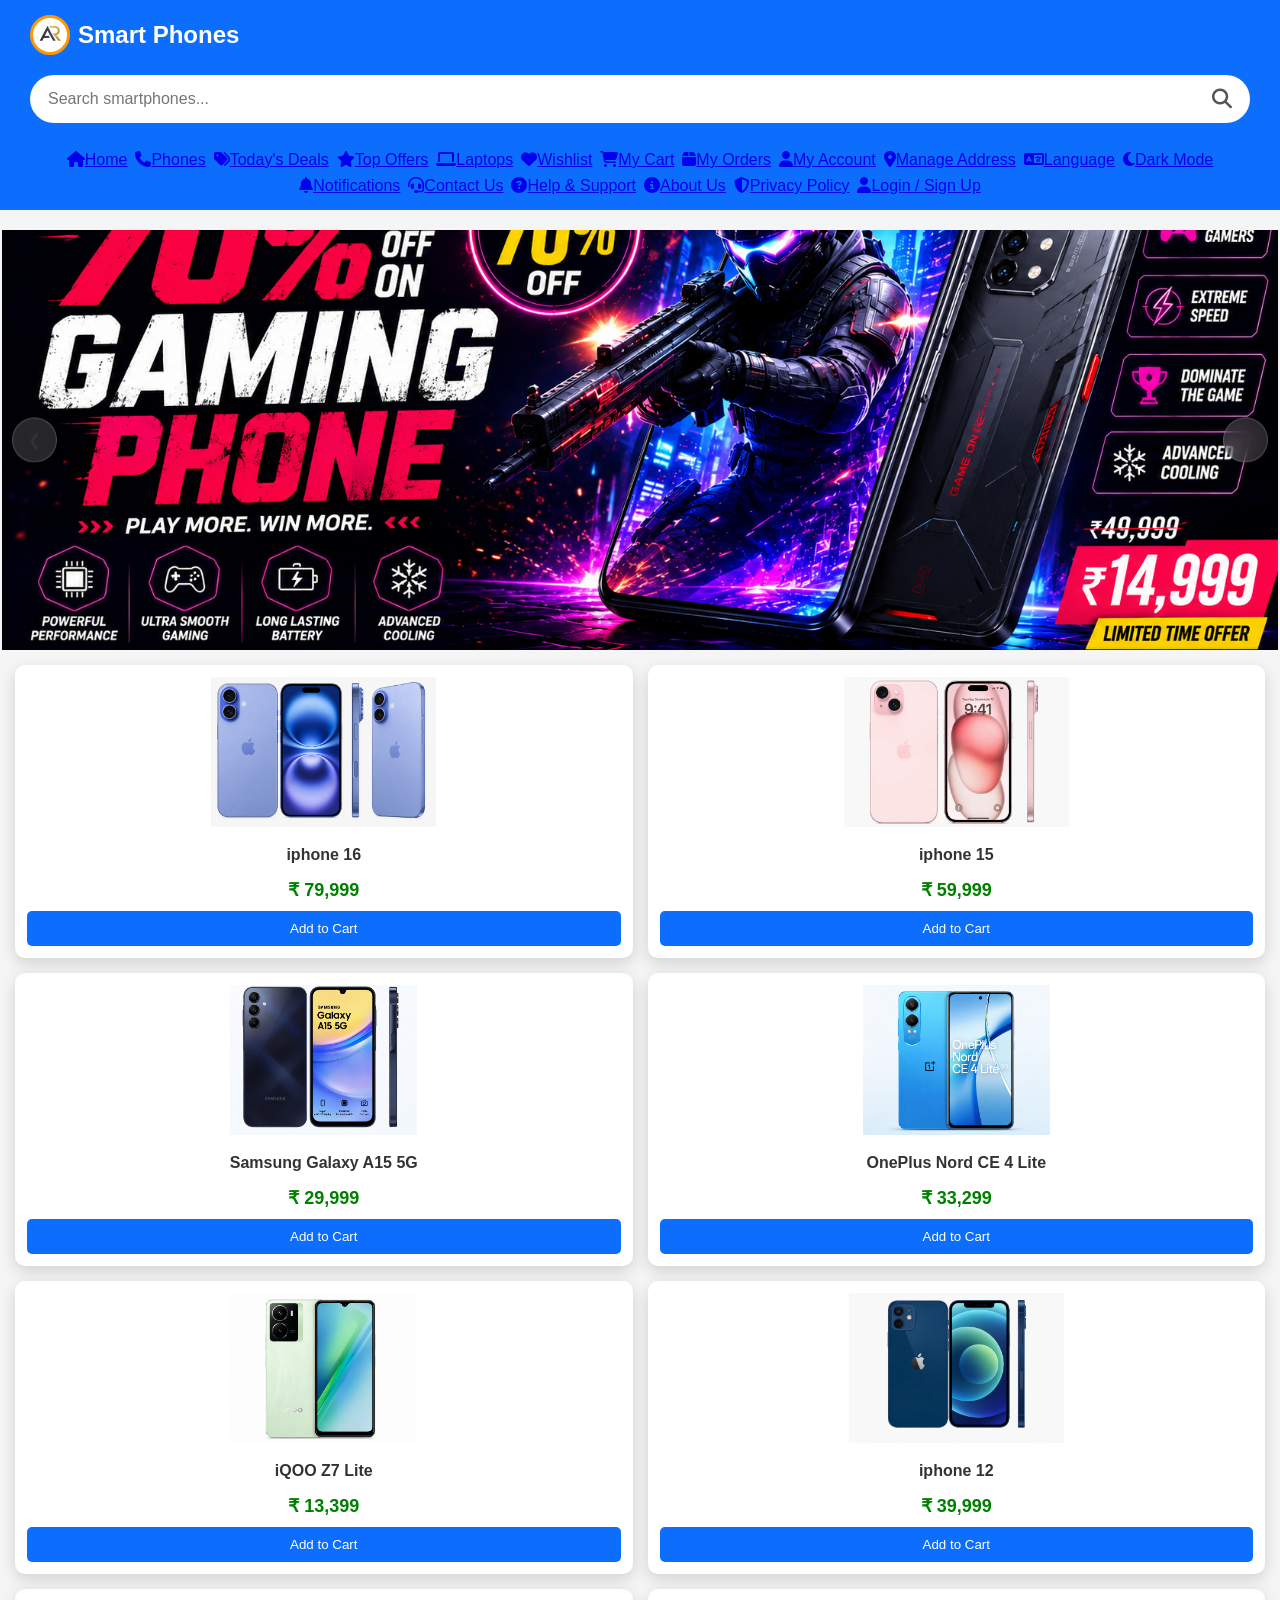
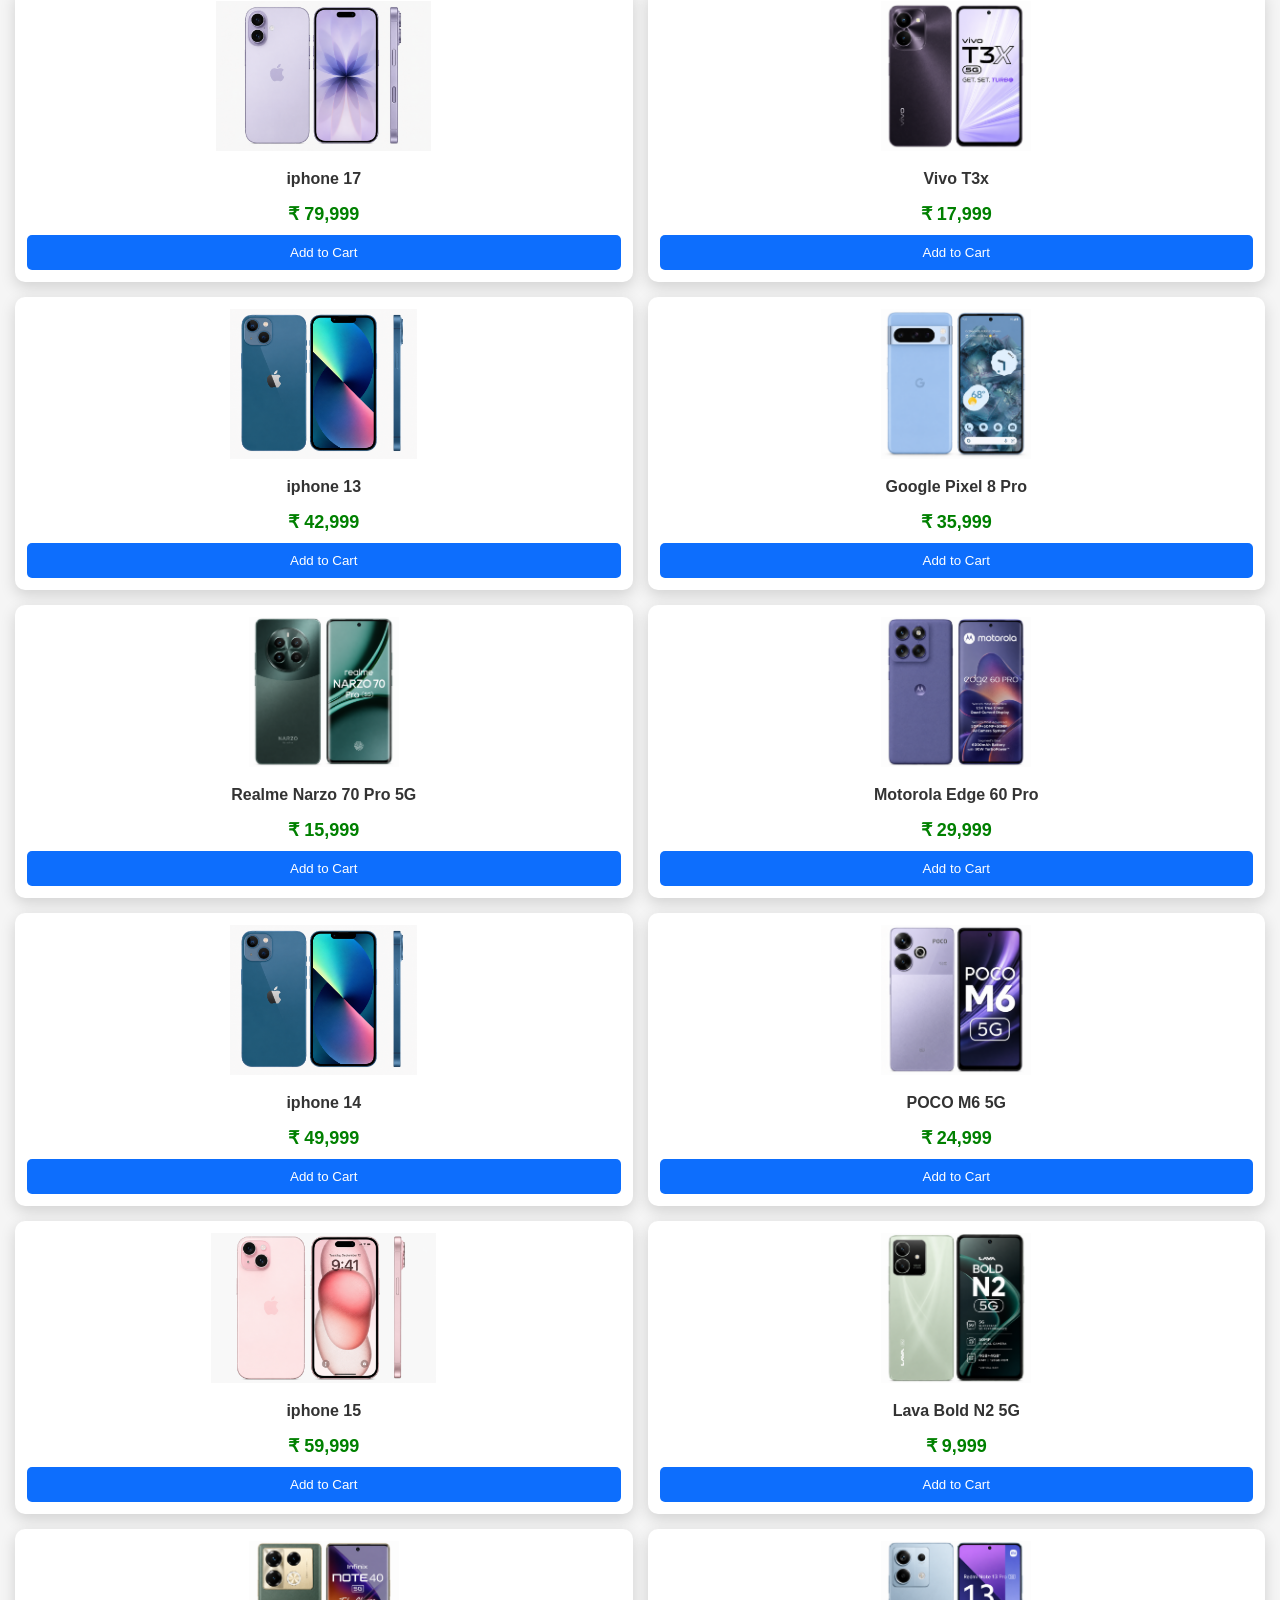
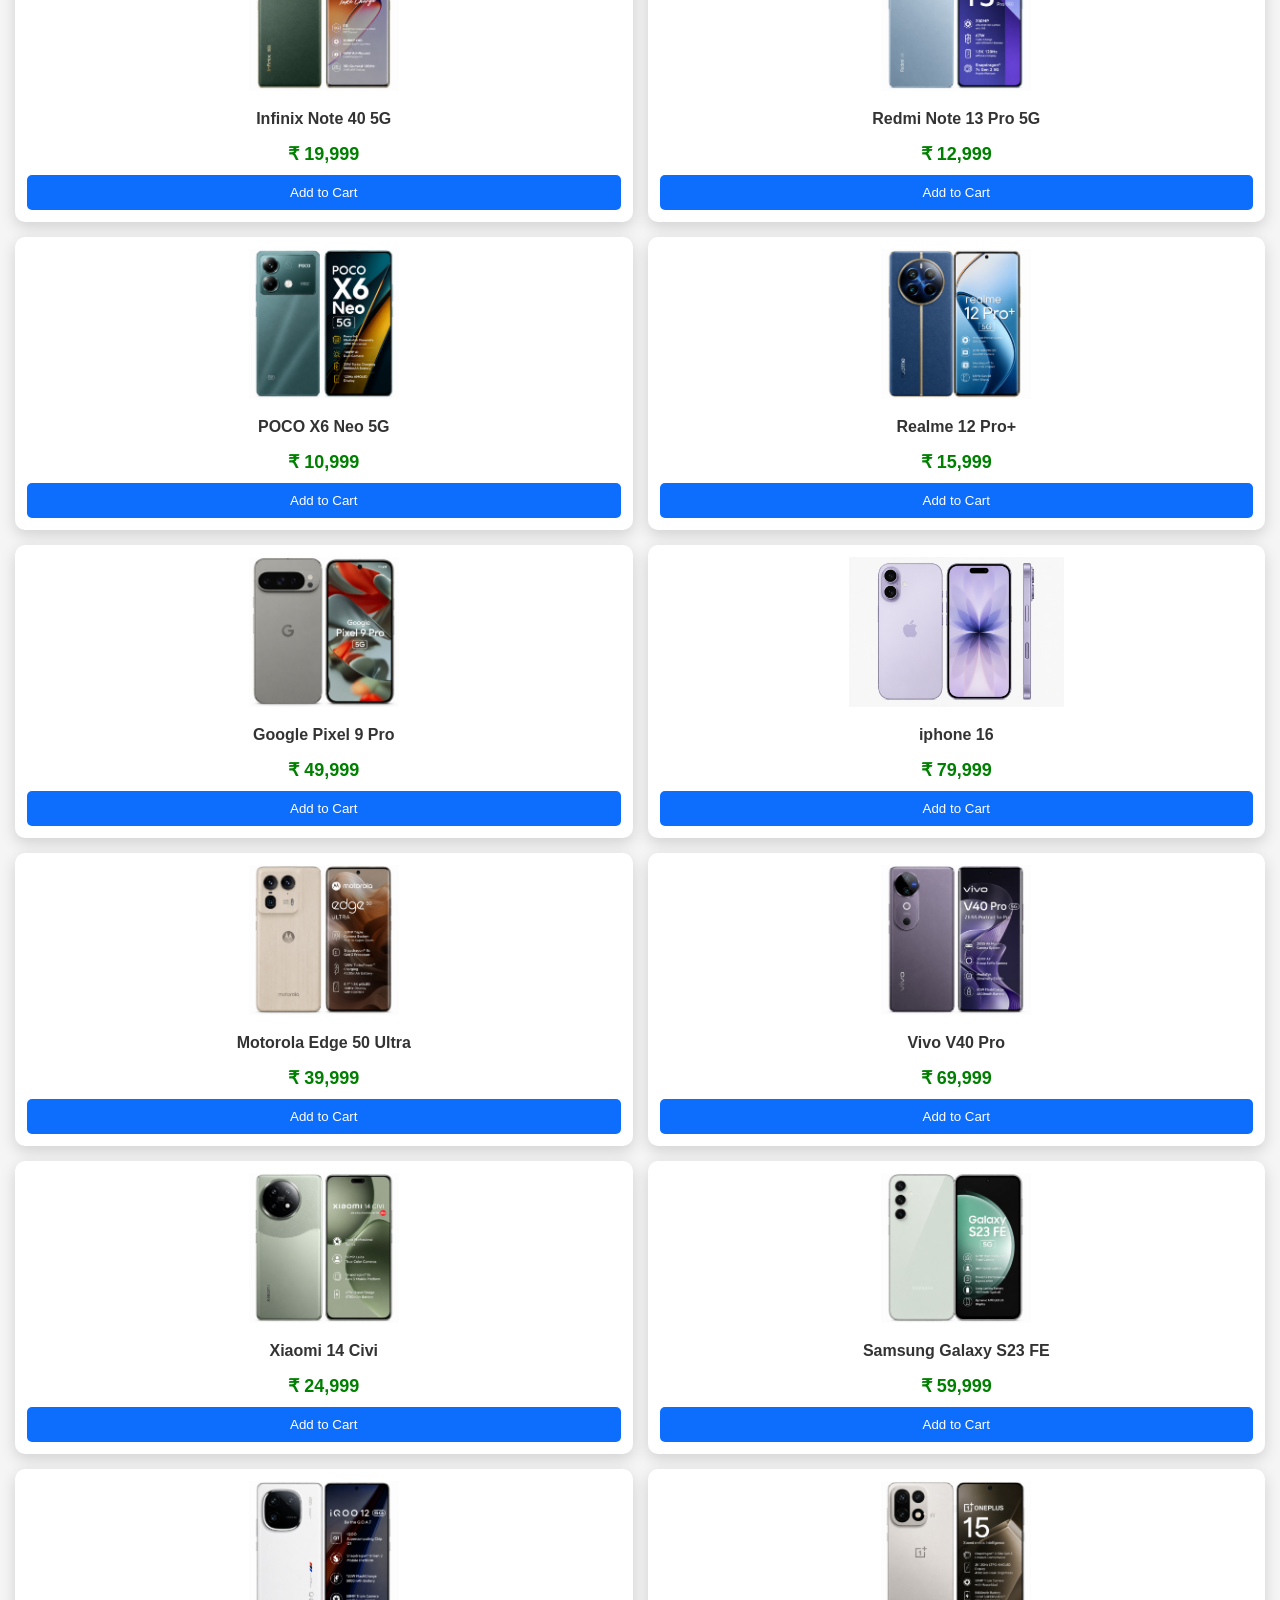
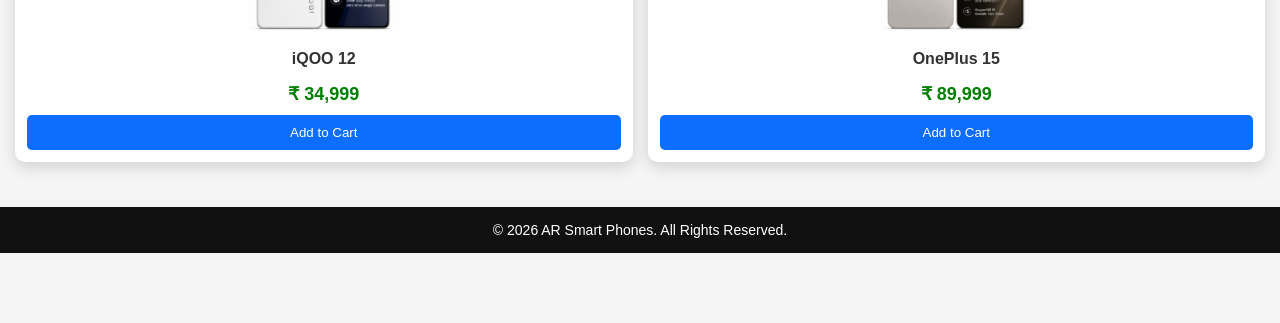
==== commit 8de67a57: "modified:   css/home.css 	modified:   index.html 	modified:   js/home.js" ====
--- a/index.html
+++ b/index.html
@@ -8,6 +8,7 @@
     <link rel="stylesheet" href="https://cdnjs.cloudflare.com/ajax/libs/font-awesome/6.7.2/css/all.min.css">
     <link rel="stylesheet" href="css/home.css">
     <link rel="stylesheet" href="css/hero.css">
+    
     
 
 </head>
--- a/css/home.css
+++ b/css/home.css
@@ -145,7 +145,7 @@
     margin-top: 8px;
 }
 
-nav a {
+#nav a {
     display: inline-flex;
     justify-content: center;
     align-items: center;
@@ -162,8 +162,8 @@
     transition: .3s ease;
 }
 
-nav a:hover,
-nav a.active {
+#nav a:hover,
+#nav a.active {
     background: linear-gradient(135deg, #0066ff, #0048cc);
     transform: translateY(-2px);
 }
@@ -459,4 +459,55 @@
     .bottom-nav {
         display: none;
     }
+}
+
+/* Bottom Nav Icon Fix */
+.bottom-nav a{
+    flex:1;
+    display:flex !important;
+    flex-direction:column !important;
+    justify-content:center !important;
+    align-items:center !important;
+    text-decoration:none;
+    color:#444;
+    position:relative;
+}
+
+.bottom-nav a i{
+    font-size:22px !important;
+    display:block !important;
+    width:auto !important;
+    height:auto !important;
+    line-height:1 !important;
+    margin-bottom:4px !important;
+}
+
+.bottom-nav a span{
+    font-size:12px;
+    line-height:1;
+}
+
+.bottom-nav a.active{
+    color:#1565ff;
+}
+
+/* Bottom nav link fix */
+.bottom-nav a,
+.bottom-nav a:link,
+.bottom-nav a:visited,
+.bottom-nav a:hover,
+.bottom-nav a:active,
+.bottom-nav a:focus{
+    text-decoration: none !important;
+    border: none !important;
+    outline: none !important;
+}
+
+.bottom-nav a span{
+    text-decoration: none !important;
+    border-bottom: none !important;
+}
+
+.bottom-nav .nav-item.active::after{
+    display: none !important;
 }
